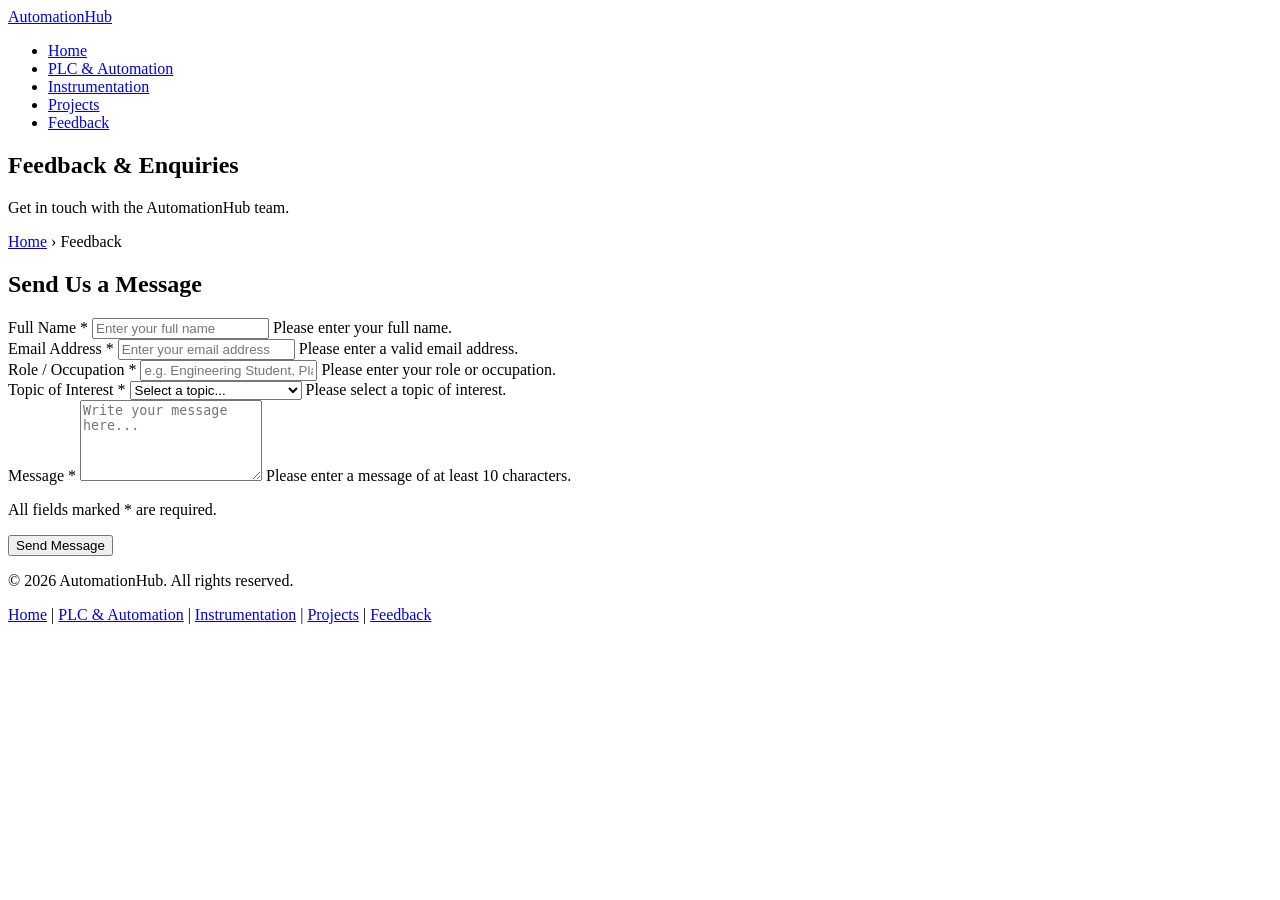
==== feedback.html @ 89677cf2 "Add feedback.html for user feedback submissions" ====
<!DOCTYPE html>
<html lang="en">
<head>
  <meta charset="UTF-8">
  <meta name="viewport" content="width=device-width, initial-scale=1.0">
  <meta name="description" content="Contact AutomationHub - send feedback or enquiries">
  <title>AutomationHub | Feedback</title>
  <link rel="stylesheet" href="assets/css/style.css">
</head>
<body>

  <header>
    <nav>
      <div class="nav-logo">
        <a href="index.html">AutomationHub</a>
      </div>
      <ul class="nav-links">
        <li><a href="index.html">Home</a></li>
        <li><a href="plc.html">PLC &amp; Automation</a></li>
        <li><a href="instrumentation.html">Instrumentation</a></li>
        <li><a href="projects.html">Projects</a></li>
        <li><a href="feedback.html" class="active">Feedback</a></li>
      </ul>
    </nav>
  </header>

  <main>

    <section id="page-banner">
      <h1>Feedback &amp; Enquiries</h1>
      <p>Get in touch with the AutomationHub team.</p>
      <nav class="breadcrumb">
        <a href="index.html">Home</a> &rsaquo; Feedback
      </nav>
    </section>

    <section id="contact-form">
      <h2>Send Us a Message</h2>
      <form id="feedbackForm" novalidate>

        <div class="form-group">
          <label for="fullName">Full Name <span class="required">*</span></label>
          <input 
            type="text" 
            id="fullName" 
            name="fullName" 
            placeholder="Enter your full name"
            minlength="2"
            maxlength="100"
            required>
          <span class="error-msg" id="nameError">Please enter your full name.</span>
        </div>

        <div class="form-group">
          <label for="email">Email Address <span class="required">*</span></label>
          <input 
            type="email" 
            id="email" 
            name="email" 
            placeholder="Enter your email address"
            required>
          <span class="error-msg" id="emailError">Please enter a valid email address.</span>
        </div>

        <div class="form-group">
          <label for="occupation">Role / Occupation <span class="required">*</span></label>
          <input 
            type="text" 
            id="occupation" 
            name="occupation" 
            placeholder="e.g. Engineering Student, Plant Manager"
            required>
          <span class="error-msg" id="occupationError">Please enter your role or occupation.</span>
        </div>

        <div class="form-group">
          <label for="topic">Topic of Interest <span class="required">*</span></label>
          <select id="topic" name="topic" required>
            <option value="">Select a topic...</option>
            <option value="plc">PLC &amp; Automation</option>
            <option value="instrumentation">Industrial Instrumentation</option>
            <option value="predictive-maintenance">Predictive Maintenance</option>
            <option value="scada">SCADA Systems</option>
            <option value="iot">IIoT &amp; Industry 4.0</option>
            <option value="other">Other</option>
          </select>
          <span class="error-msg" id="topicError">Please select a topic of interest.</span>
        </div>

        <div class="form-group">
          <label for="message">Message <span class="required">*</span></label>
          <textarea 
            id="message" 
            name="message" 
            rows="5"
            placeholder="Write your message here..."
            minlength="10"
            maxlength="1000"
            required></textarea>
          <span class="error-msg" id="messageError">Please enter a message of at least 10 characters.</span>
        </div>

        <p class="form-note">All fields marked <span class="required">*</span> are required.</p>

        <button type="submit" class="btn-primary">Send Message</button>

      </form>
    </section>

  </main>

  <footer>
    <p>&copy; 2026 AutomationHub. All rights reserved.</p>
    <nav>
      <a href="index.html">Home</a> |
      <a href="plc.html">PLC &amp; Automation</a> |
      <a href="instrumentation.html">Instrumentation</a> |
      <a href="projects.html">Projects</a> |
      <a href="feedback.html">Feedback</a>
    </nav>
  </footer>

  <script src="assets/js/main.js"></script>
</body>
</html>
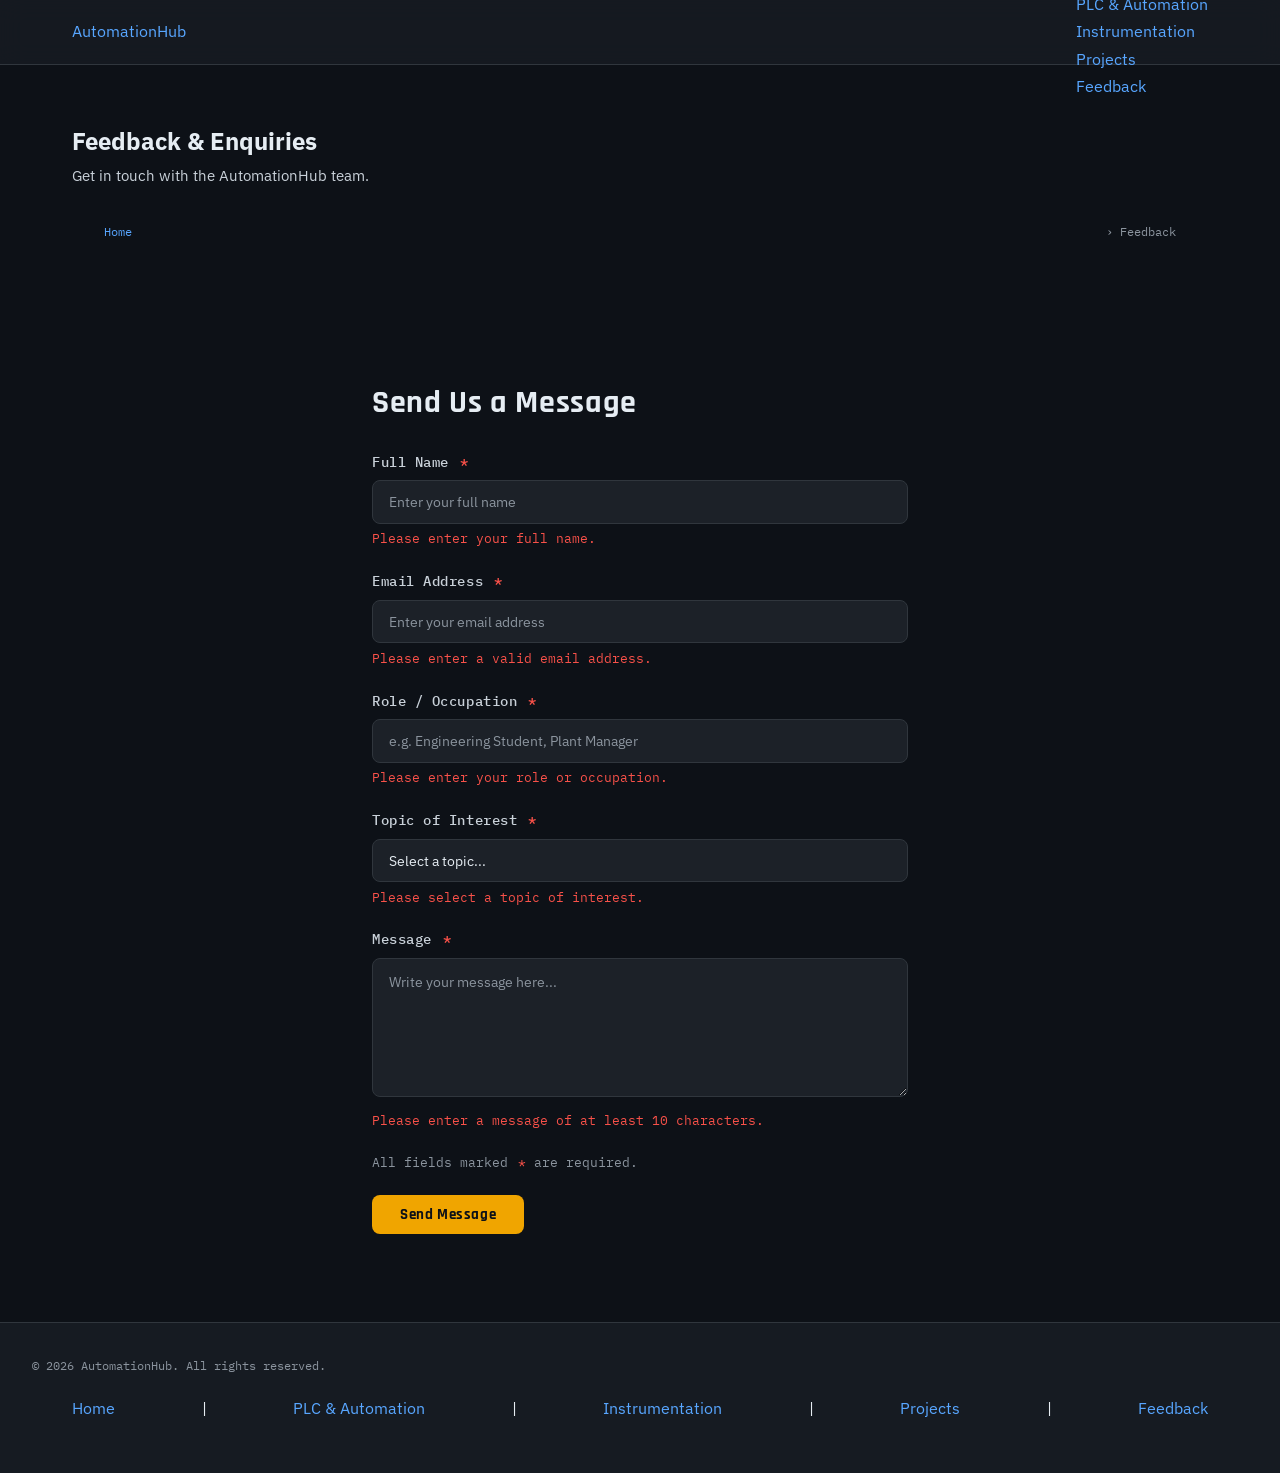
==== commit 0fc464c0: "Add Font Awesome stylesheet to feedback page" ====
--- a/feedback.html
+++ b/feedback.html
@@ -6,6 +6,7 @@
   <meta name="description" content="Contact AutomationHub - send feedback or enquiries">
   <title>AutomationHub | Feedback</title>
   <link rel="stylesheet" href="assets/css/style.css">
+  <link rel="stylesheet" href="https://cdnjs.cloudflare.com/ajax/libs/font-awesome/6.5.0/css/all.min.css">
 </head>
 <body>
 
--- a/assets/css/style.css
+++ b/assets/css/style.css
@@ -0,0 +1,1023 @@
+/* ═══════════════════════════════════════════════════════════════
+   AutomationHub — styles.css
+   Theme: Industrial Dark | Amber Accent
+   Fonts: Rajdhani (headings) + IBM Plex Sans (body) + IBM Plex Mono (labels)
+═══════════════════════════════════════════════════════════════ */
+ 
+@import url('https://fonts.googleapis.com/css2?family=Rajdhani:wght@400;500;600;700&family=IBM+Plex+Sans:wght@300;400;500;600&family=IBM+Plex+Mono:wght@400;500&display=swap');
+ 
+/* ── VARIABLES ── */
+:root {
+  --bg:         #0d1117;
+  --surface:    #161b22;
+  --card:       #1c2128;
+  --card-hover: #21262d;
+  --border:     #30363d;
+  --border-2:   #3d444d;
+  --accent:     #f0a500;
+  --accent-2:   #ffc340;
+  --accent-dim: rgba(240,165,0,0.12);
+  --accent-glow:rgba(240,165,0,0.06);
+  --blue:       #1f6feb;
+  --blue-light: #58a6ff;
+  --green:      #3fb950;
+  --red:        #f85149;
+  --text:       #e6edf3;
+  --text-2:     #c9d1d9;
+  --muted:      #8b949e;
+  --font-head:  'Rajdhani', sans-serif;
+  --font-body:  'IBM Plex Sans', sans-serif;
+  --font-mono:  'IBM Plex Mono', monospace;
+  --radius:     8px;
+  --radius-lg:  12px;
+  --transition: 0.2s ease;
+  --shadow:     0 4px 24px rgba(0,0,0,0.4);
+}
+ 
+/* ── RESET & BASE ── */
+*, *::before, *::after {
+  box-sizing: border-box;
+  margin: 0;
+  padding: 0;
+}
+ 
+html {
+  scroll-behavior: smooth;
+  font-size: 16px;
+}
+ 
+body {
+  background: var(--bg);
+  color: var(--text);
+  font-family: var(--font-body);
+  font-size: 1rem;
+  line-height: 1.7;
+  min-height: 100vh;
+}
+ 
+img {
+  display: block;
+  max-width: 100%;
+}
+ 
+a {
+  color: var(--blue-light);
+  text-decoration: none;
+  transition: color var(--transition);
+}
+ 
+a:hover { color: var(--accent); }
+ 
+ul { list-style: none; }
+ 
+/* ── SKIP LINK (accessibility) ── */
+.skip-link {
+  position: absolute;
+  top: -100%;
+  left: 1rem;
+  background: var(--accent);
+  color: var(--bg);
+  font-weight: 600;
+  padding: .5rem 1rem;
+  border-radius: 0 0 var(--radius) var(--radius);
+  z-index: 9999;
+  font-size: .85rem;
+  transition: top .2s;
+}
+.skip-link:focus { top: 0; }
+ 
+/* ═══════════════════════════════════════
+   NAVBAR
+═══════════════════════════════════════ */
+header {
+  position: sticky;
+  top: 0;
+  z-index: 100;
+  background: rgba(22,27,34,0.92);
+  backdrop-filter: blur(12px);
+  -webkit-backdrop-filter: blur(12px);
+  border-bottom: 1px solid var(--border);
+}
+ 
+nav {
+  max-width: 1200px;
+  margin: 0 auto;
+  padding: 0 2rem;
+  display: flex;
+  align-items: center;
+  justify-content: space-between;
+  height: 64px;
+  gap: 2rem;
+}
+ 
+.navlogo a {
+  font-family: var(--font-head);
+  font-size: 1.4rem;
+  font-weight: 700;
+  color: var(--text);
+  letter-spacing: .04em;
+  display: flex;
+  align-items: center;
+  gap: .5rem;
+}
+ 
+.navlogo a::before {
+  content: '⬡';
+  color: var(--accent);
+  font-size: 1.1rem;
+}
+ 
+.navlinks {
+  display: flex;
+  gap: .25rem;
+  align-items: center;
+}
+ 
+.navlinks a {
+  color: var(--muted);
+  font-size: .875rem;
+  font-weight: 500;
+  padding: .4rem .85rem;
+  border-radius: var(--radius);
+  border-bottom: 2px solid transparent;
+  transition: all var(--transition);
+  letter-spacing: .02em;
+}
+ 
+.navlinks a:hover {
+  color: var(--text);
+  background: var(--accent-dim);
+}
+ 
+.navlinks a.active {
+  color: var(--accent);
+  background: var(--accent-dim);
+  border-bottom-color: var(--accent);
+}
+ 
+/* Mobile nav toggle */
+.nav-toggle {
+  display: none;
+  flex-direction: column;
+  gap: 5px;
+  background: none;
+  border: none;
+  cursor: pointer;
+  padding: .4rem;
+}
+ 
+.nav-toggle span {
+  display: block;
+  width: 24px;
+  height: 2px;
+  background: var(--text);
+  border-radius: 2px;
+  transition: all var(--transition);
+}
+ 
+/* ═══════════════════════════════════════
+   HERO SECTION
+═══════════════════════════════════════ */
+#hero {
+  position: relative;
+  overflow: hidden;
+  min-height: 520px;
+  display: flex;
+  flex-direction: column;
+  align-items: center;
+  justify-content: center;
+  text-align: center;
+  padding: 4rem 2rem;
+}
+ 
+.hero-img {
+  position: absolute;
+  inset: 0;
+  width: 100%;
+  height: 100%;
+  object-fit: cover;
+  object-position: center;
+  z-index: 0;
+  filter: brightness(0.3) saturate(0.8);
+}
+ 
+/* Grid overlay */
+#hero::before {
+  content: '';
+  position: absolute;
+  inset: 0;
+  z-index: 1;
+  background:
+    repeating-linear-gradient(0deg,
+      transparent, transparent 39px,
+      rgba(240,165,0,0.04) 39px,
+      rgba(240,165,0,0.04) 40px),
+    repeating-linear-gradient(90deg,
+      transparent, transparent 39px,
+      rgba(240,165,0,0.04) 39px,
+      rgba(240,165,0,0.04) 40px);
+}
+ 
+/* Bottom gradient fade */
+#hero::after {
+  content: '';
+  position: absolute;
+  bottom: 0;
+  left: 0;
+  right: 0;
+  height: 120px;
+  background: linear-gradient(to bottom, transparent, var(--bg));
+  z-index: 2;
+}
+ 
+.hero-content {
+  position: relative;
+  z-index: 3;
+  max-width: 680px;
+}
+ 
+.hero-eyebrow {
+  font-family: var(--font-mono);
+  font-size: .72rem;
+  letter-spacing: .2em;
+  text-transform: uppercase;
+  color: var(--accent);
+  margin-bottom: 1rem;
+  opacity: 0;
+  animation: fadeUp .6s ease .2s forwards;
+}
+ 
+#hero h1 {
+  font-family: var(--font-head);
+  font-size: clamp(2.2rem, 5vw, 3.8rem);
+  font-weight: 700;
+  line-height: 1.1;
+  color: var(--text);
+  margin-bottom: 1.25rem;
+  opacity: 0;
+  animation: fadeUp .6s ease .35s forwards;
+}
+ 
+#hero h1 span { color: var(--accent); }
+ 
+#hero p {
+  font-size: 1.05rem;
+  color: var(--text-2);
+  max-width: 520px;
+  margin: 0 auto 2rem;
+  line-height: 1.7;
+  font-weight: 300;
+  opacity: 0;
+  animation: fadeUp .6s ease .5s forwards;
+}
+ 
+.hero-buttons {
+  display: flex;
+  gap: .75rem;
+  justify-content: center;
+  flex-wrap: wrap;
+  opacity: 0;
+  animation: fadeUp .6s ease .65s forwards;
+}
+ 
+/* ═══════════════════════════════════════
+   BUTTONS
+═══════════════════════════════════════ */
+.btn-primary {
+  display: inline-flex;
+  align-items: center;
+  gap: .4rem;
+  background: var(--accent);
+  color: #0d1117;
+  font-family: var(--font-head);
+  font-weight: 700;
+  font-size: .95rem;
+  letter-spacing: .04em;
+  padding: .65rem 1.75rem;
+  border-radius: var(--radius);
+  border: none;
+  cursor: pointer;
+  transition: all var(--transition);
+  text-decoration: none;
+}
+ 
+.btn-primary:hover {
+  background: var(--accent-2);
+  color: #0d1117;
+  transform: translateY(-1px);
+  box-shadow: 0 4px 16px rgba(240,165,0,0.3);
+}
+ 
+.btn-outline {
+  display: inline-flex;
+  align-items: center;
+  gap: .4rem;
+  background: transparent;
+  color: var(--text);
+  font-family: var(--font-head);
+  font-weight: 600;
+  font-size: .95rem;
+  letter-spacing: .04em;
+  padding: .65rem 1.75rem;
+  border-radius: var(--radius);
+  border: 1px solid var(--border-2);
+  cursor: pointer;
+  transition: all var(--transition);
+  text-decoration: none;
+}
+ 
+.btn-outline:hover {
+  border-color: var(--accent);
+  color: var(--accent);
+  background: var(--accent-dim);
+}
+ 
+/* ═══════════════════════════════════════
+   SECTIONS — GENERAL
+═══════════════════════════════════════ */
+section {
+  padding: 3.5rem 2rem;
+  max-width: 1200px;
+  margin: 0 auto;
+}
+ 
+section h2 {
+  font-family: var(--font-head);
+  font-size: clamp(1.5rem, 3vw, 2rem);
+  font-weight: 700;
+  color: var(--text);
+  margin-bottom: 1.25rem;
+  letter-spacing: .02em;
+}
+ 
+section p {
+  color: var(--text-2);
+  line-height: 1.75;
+  font-size: .95rem;
+}
+ 
+/* Section divider */
+.section-divider {
+  width: 100%;
+  height: 1px;
+  background: linear-gradient(to right, transparent, var(--border), transparent);
+  margin: 0 2rem;
+  max-width: 1200px;
+  margin-left: auto;
+  margin-right: auto;
+}
+ 
+/* Section label (mono tag above heading) */
+.section-label {
+  font-family: var(--font-mono);
+  font-size: .72rem;
+  color: var(--accent);
+  letter-spacing: .2em;
+  text-transform: uppercase;
+  margin-bottom: .6rem;
+  display: block;
+}
+ 
+/* ═══════════════════════════════════════
+   ABOUT SECTION
+═══════════════════════════════════════ */
+#about {
+  background: var(--surface);
+  max-width: 100%;
+  border-top: 1px solid var(--border);
+  border-bottom: 1px solid var(--border);
+  padding: 3rem 2rem;
+}
+ 
+#about .about-inner {
+  max-width: 1200px;
+  margin: 0 auto;
+}
+ 
+/* ═══════════════════════════════════════
+   FEATURE CARDS (Home page)
+═══════════════════════════════════════ */
+#features {
+  padding-top: 3rem;
+  padding-bottom: 4rem;
+}
+ 
+.feature-cards {
+  display: grid;
+  grid-template-columns: repeat(3, 1fr);
+  gap: 1.25rem;
+  margin-top: 1.5rem;
+}
+ 
+.card {
+  background: var(--card);
+  border: 1px solid var(--border);
+  border-radius: var(--radius-lg);
+  overflow: hidden;
+  transition: all var(--transition);
+  display: flex;
+  flex-direction: column;
+}
+ 
+.card:hover {
+  border-color: var(--accent);
+  background: var(--card-hover);
+  transform: translateY(-3px);
+  box-shadow: 0 8px 32px rgba(240,165,0,0.08);
+}
+ 
+.card img {
+  width: 100%;
+  height: 200px;
+  object-fit: cover;
+  object-position: center;
+  border-bottom: 1px solid var(--border);
+  transition: filter var(--transition);
+}
+ 
+.card:hover img {
+  filter: brightness(1.1);
+}
+ 
+.card-body {
+  padding: 1.25rem;
+  flex: 1;
+  display: flex;
+  flex-direction: column;
+}
+ 
+.card h3 {
+  font-family: var(--font-head);
+  font-size: 1.15rem;
+  font-weight: 700;
+  color: var(--text);
+  margin-bottom: .4rem;
+  letter-spacing: .02em;
+}
+ 
+.card p {
+  font-size: .875rem;
+  color: var(--muted);
+  line-height: 1.6;
+  flex: 1;
+}
+ 
+.card a {
+  display: inline-flex;
+  align-items: center;
+  gap: .3rem;
+  margin-top: 1rem;
+  font-size: .82rem;
+  font-weight: 600;
+  color: var(--accent);
+  letter-spacing: .04em;
+  font-family: var(--font-mono);
+  transition: gap var(--transition);
+}
+ 
+.card a::after { content: '→'; }
+.card a:hover { gap: .5rem; color: var(--accent-2); }
+ 
+/* ═══════════════════════════════════════
+   PAGE BANNER (inner pages)
+═══════════════════════════════════════ */
+.page-banner {
+  background: var(--surface);
+  border-bottom: 1px solid var(--border);
+  padding: 2.5rem 2rem;
+  position: relative;
+  overflow: hidden;
+}
+ 
+.page-banner::before {
+  content: '';
+  position: absolute;
+  inset: 0;
+  background: repeating-linear-gradient(
+    90deg,
+    transparent, transparent 59px,
+    rgba(240,165,0,0.03) 59px,
+    rgba(240,165,0,0.03) 60px
+  );
+  pointer-events: none;
+}
+ 
+.page-banner-inner {
+  max-width: 1200px;
+  margin: 0 auto;
+  position: relative;
+}
+ 
+.page-banner h1 {
+  font-family: var(--font-head);
+  font-size: clamp(1.8rem, 4vw, 2.8rem);
+  font-weight: 700;
+  color: var(--text);
+  margin-bottom: .4rem;
+  letter-spacing: .02em;
+}
+ 
+.page-banner h1 span { color: var(--accent); }
+ 
+.page-banner p {
+  font-size: .95rem;
+  color: var(--muted);
+  max-width: 600px;
+}
+ 
+/* Breadcrumb */
+.breadcrumb {
+  display: flex;
+  align-items: center;
+  gap: .4rem;
+  margin-top: .75rem;
+  font-family: var(--font-mono);
+  font-size: .75rem;
+  color: var(--muted);
+}
+ 
+.breadcrumb a { color: var(--blue-light); }
+.breadcrumb a:hover { color: var(--accent); }
+.breadcrumb span[aria-hidden] { color: var(--border-2); }
+ 
+/* ═══════════════════════════════════════
+   TWO COLUMN LAYOUT (PLC, Instrumentation)
+═══════════════════════════════════════ */
+.two-col {
+  display: grid;
+  grid-template-columns: 1fr 1fr;
+  gap: 2rem;
+  align-items: start;
+}
+ 
+/* Topic block (PLC page) */
+.topic-block {
+  background: var(--card);
+  border: 1px solid var(--border);
+  border-radius: var(--radius-lg);
+  overflow: hidden;
+  transition: border-color var(--transition);
+}
+ 
+.topic-block:hover { border-color: var(--border-2); }
+ 
+.topic-block img {
+  width: 100%;
+  height: 200px;
+  object-fit: cover;
+  border-bottom: 1px solid var(--border);
+}
+ 
+.topic-block-body {
+  padding: 1.25rem;
+}
+ 
+.topic-block h2 {
+  font-size: 1.2rem;
+  margin-bottom: .5rem;
+}
+ 
+.topic-block p {
+  font-size: .875rem;
+  color: var(--muted);
+  margin-bottom: .75rem;
+}
+ 
+.topic-block ul {
+  list-style: none;
+  padding: 0;
+  margin-top: .5rem;
+}
+ 
+.topic-block ul li {
+  font-size: .82rem;
+  color: var(--muted);
+  padding: .25rem 0 .25rem 1.1rem;
+  position: relative;
+  border-bottom: 1px solid var(--border);
+}
+ 
+.topic-block ul li:last-child { border-bottom: none; }
+ 
+.topic-block ul li::before {
+  content: '▸';
+  position: absolute;
+  left: 0;
+  color: var(--accent);
+  font-size: .75rem;
+}
+ 
+/* Figure + figcaption */
+figure { margin: 0; }
+ 
+figcaption {
+  font-family: var(--font-mono);
+  font-size: .72rem;
+  color: var(--muted);
+  padding: .5rem .75rem;
+  background: var(--surface);
+  border-top: 1px solid var(--border);
+}
+ 
+/* ═══════════════════════════════════════
+   DEVICE CARDS (Instrumentation page)
+═══════════════════════════════════════ */
+.device-cards {
+  display: grid;
+  grid-template-columns: repeat(3, 1fr);
+  gap: 1.25rem;
+  margin-top: 1.5rem;
+}
+ 
+.device-card {
+  background: var(--card);
+  border: 1px solid var(--border);
+  border-radius: var(--radius-lg);
+  overflow: hidden;
+  transition: all var(--transition);
+  text-align: center;
+}
+ 
+.device-card:hover {
+  border-color: var(--accent);
+  transform: translateY(-2px);
+}
+ 
+.device-card img {
+  width: 100%;
+  height: 160px;
+  object-fit: cover;
+  border-bottom: 1px solid var(--border);
+}
+ 
+.device-card-body {
+  padding: 1.25rem;
+}
+ 
+.device-card h3 {
+  font-family: var(--font-head);
+  font-size: 1.1rem;
+  font-weight: 700;
+  color: var(--text);
+  margin-bottom: .4rem;
+}
+ 
+.device-card p {
+  font-size: .82rem;
+  color: var(--muted);
+  line-height: 1.6;
+}
+ 
+/* Detail section */
+.detail-text h2 { margin-bottom: .75rem; }
+.detail-text p + p { margin-top: .75rem; }
+ 
+.detail-image img {
+  width: 100%;
+  border-radius: var(--radius-lg);
+  border: 1px solid var(--border);
+  object-fit: cover;
+  height: 280px;
+}
+ 
+/* ═══════════════════════════════════════
+   PROJECT CARDS (Projects page)
+═══════════════════════════════════════ */
+.projects-grid {
+  display: grid;
+  grid-template-columns: repeat(2, 1fr);
+  gap: 1.25rem;
+  margin-top: 1.5rem;
+}
+ 
+.project-card {
+  background: var(--card);
+  border: 1px solid var(--border);
+  border-radius: var(--radius-lg);
+  overflow: hidden;
+  transition: all var(--transition);
+}
+ 
+.project-card:hover {
+  border-color: var(--accent);
+  transform: translateY(-3px);
+  box-shadow: 0 8px 32px rgba(0,0,0,0.3);
+}
+ 
+.project-card img {
+  width: 100%;
+  height: 200px;
+  object-fit: cover;
+  border-bottom: 1px solid var(--border);
+  transition: filter var(--transition);
+}
+ 
+.project-card:hover img { filter: brightness(1.1); }
+ 
+.project-info {
+  padding: 1.25rem;
+}
+ 
+.project-info h3 {
+  font-family: var(--font-head);
+  font-size: 1.15rem;
+  font-weight: 700;
+  color: var(--text);
+  margin-bottom: .4rem;
+}
+ 
+.project-info p {
+  font-size: .875rem;
+  color: var(--muted);
+  line-height: 1.6;
+  margin-bottom: .85rem;
+}
+ 
+/* Project tags */
+.project-tags {
+  display: flex;
+  flex-wrap: wrap;
+  gap: .35rem;
+  list-style: none;
+  padding: 0;
+  margin-bottom: .85rem;
+}
+ 
+.project-tag {
+  font-family: var(--font-mono);
+  font-size: .72rem;
+  padding: .2rem .55rem;
+  border-radius: 4px;
+  background: var(--accent-dim);
+  color: var(--accent);
+  border: 1px solid rgba(240,165,0,0.2);
+  letter-spacing: .04em;
+}
+ 
+.project-tag.blue {
+  background: rgba(31,111,235,0.1);
+  color: var(--blue-light);
+  border-color: rgba(31,111,235,0.2);
+}
+ 
+.project-link {
+  display: inline-flex;
+  align-items: center;
+  gap: .3rem;
+  font-size: .82rem;
+  font-family: var(--font-mono);
+  color: var(--blue-light);
+  font-weight: 500;
+  transition: gap var(--transition);
+}
+ 
+.project-link::after { content: '↗'; font-size: .75rem; }
+.project-link:hover { color: var(--accent); gap: .5rem; }
+ 
+/* ═══════════════════════════════════════
+   FEEDBACK FORM
+═══════════════════════════════════════ */
+#contact-form {
+  max-width: 600px;
+  margin: 0 auto;
+}
+ 
+.form-group {
+  margin-bottom: 1.25rem;
+}
+ 
+.form-group label {
+  display: block;
+  font-size: .85rem;
+  font-weight: 500;
+  color: var(--text-2);
+  margin-bottom: .4rem;
+  font-family: var(--font-mono);
+  letter-spacing: .04em;
+}
+ 
+.required { color: var(--red); margin-left: .15rem; }
+ 
+.visually-hidden {
+  position: absolute;
+  width: 1px;
+  height: 1px;
+  overflow: hidden;
+  clip: rect(0,0,0,0);
+  white-space: nowrap;
+}
+ 
+input[type="text"],
+input[type="email"],
+select,
+textarea {
+  width: 100%;
+  background: var(--card);
+  border: 1px solid var(--border);
+  border-radius: var(--radius);
+  padding: .7rem 1rem;
+  color: var(--text);
+  font-family: var(--font-body);
+  font-size: .9rem;
+  transition: border-color var(--transition), box-shadow var(--transition);
+  outline: none;
+  -webkit-appearance: none;
+}
+ 
+input[type="text"]:focus,
+input[type="email"]:focus,
+select:focus,
+textarea:focus {
+  border-color: var(--accent);
+  box-shadow: 0 0 0 3px rgba(240,165,0,0.12);
+}
+ 
+input[type="text"].input-error,
+input[type="email"].input-error,
+select.input-error,
+textarea.input-error {
+  border-color: var(--red);
+  box-shadow: 0 0 0 3px rgba(248,81,73,0.12);
+}
+ 
+input::placeholder,
+textarea::placeholder { color: var(--muted); }
+ 
+select { cursor: pointer; color: var(--text); }
+select option { background: var(--card); }
+ 
+textarea {
+  resize: vertical;
+  min-height: 120px;
+  line-height: 1.6;
+}
+ 
+.char-count {
+  font-family: var(--font-mono);
+  font-size: .72rem;
+  color: var(--muted);
+  display: block;
+  margin-top: .3rem;
+  text-align: right;
+}
+ 
+.error-msg {
+  font-size: .8rem;
+  color: var(--red);
+  display: block;
+  margin-top: .3rem;
+  font-family: var(--font-mono);
+}
+ 
+.form-note {
+  font-size: .8rem;
+  color: var(--muted);
+  margin-bottom: 1.25rem;
+  font-family: var(--font-mono);
+}
+ 
+/* Success message */
+.success-msg {
+  background: rgba(63,185,80,0.08);
+  border: 1px solid rgba(63,185,80,0.3);
+  border-left: 4px solid var(--green);
+  border-radius: var(--radius);
+  padding: 1rem 1.25rem;
+  margin-bottom: 1.5rem;
+  color: var(--green);
+  font-size: .9rem;
+}
+ 
+/* ═══════════════════════════════════════
+   SUMMARY / CALLOUT BOXES
+═══════════════════════════════════════ */
+.callout {
+  background: var(--surface);
+  border: 1px solid var(--border);
+  border-left: 4px solid var(--accent);
+  border-radius: var(--radius);
+  padding: 1.25rem 1.5rem;
+  margin: 1.5rem 0;
+}
+ 
+.callout p {
+  font-size: .9rem;
+  color: var(--text-2);
+}
+ 
+/* ═══════════════════════════════════════
+   FOOTER
+═══════════════════════════════════════ */
+footer {
+  background: var(--surface);
+  border-top: 1px solid var(--border);
+  padding: 2rem;
+  margin-top: 2rem;
+}
+ 
+.footer-inner {
+  max-width: 1200px;
+  margin: 0 auto;
+  display: flex;
+  align-items: center;
+  justify-content: space-between;
+  flex-wrap: wrap;
+  gap: 1rem;
+}
+ 
+footer p {
+  font-family: var(--font-mono);
+  font-size: .78rem;
+  color: var(--muted);
+}
+ 
+.footer-links {
+  display: flex;
+  gap: 1.25rem;
+  flex-wrap: wrap;
+}
+ 
+.footer-links a {
+  font-family: var(--font-mono);
+  font-size: .78rem;
+  color: var(--muted);
+  transition: color var(--transition);
+}
+ 
+.footer-links a:hover { color: var(--accent); }
+ 
+/* ═══════════════════════════════════════
+   ANIMATIONS
+═══════════════════════════════════════ */
+@keyframes fadeUp {
+  from { opacity: 0; transform: translateY(16px); }
+  to   { opacity: 1; transform: translateY(0); }
+}
+ 
+@keyframes fadeIn {
+  from { opacity: 0; }
+  to   { opacity: 1; }
+}
+ 
+/* Scroll reveal (JS adds .revealed class) */
+.reveal {
+  opacity: 0;
+  transform: translateY(24px);
+  transition: opacity .6s ease, transform .6s ease;
+}
+ 
+.reveal.revealed {
+  opacity: 1;
+  transform: translateY(0);
+}
+ 
+/* ═══════════════════════════════════════
+   MOBILE NAV OPEN STATE
+═══════════════════════════════════════ */
+.nav-open .navlinks {
+  display: flex !important;
+  flex-direction: column;
+  position: absolute;
+  top: 64px;
+  left: 0;
+  right: 0;
+  background: var(--surface);
+  border-bottom: 1px solid var(--border);
+  padding: 1rem;
+  gap: .25rem;
+  animation: fadeIn .15s ease;
+}
+ 
+/* ═══════════════════════════════════════
+   RESPONSIVE
+═══════════════════════════════════════ */
+@media (max-width: 900px) {
+  .feature-cards,
+  .device-cards { grid-template-columns: repeat(2, 1fr); }
+  .projects-grid { grid-template-columns: 1fr; }
+  .two-col { grid-template-columns: 1fr; }
+}
+ 
+@media (max-width: 640px) {
+  nav { padding: 0 1rem; }
+  section { padding: 2.5rem 1rem; }
+  .page-banner { padding: 1.75rem 1rem; }
+ 
+  .navlinks {
+    display: none;
+  }
+ 
+  .nav-toggle { display: flex; }
+ 
+  .feature-cards,
+  .device-cards { grid-template-columns: 1fr; }
+ 
+  #hero { min-height: 380px; padding: 3rem 1rem; }
+  #hero h1 { font-size: 2rem; }
+ 
+  .footer-inner { flex-direction: column; align-items: flex-start; }
+  .footer-links { gap: .75rem; }
+ 
+  .hero-buttons { flex-direction: column; align-items: center; }
+}
+ 
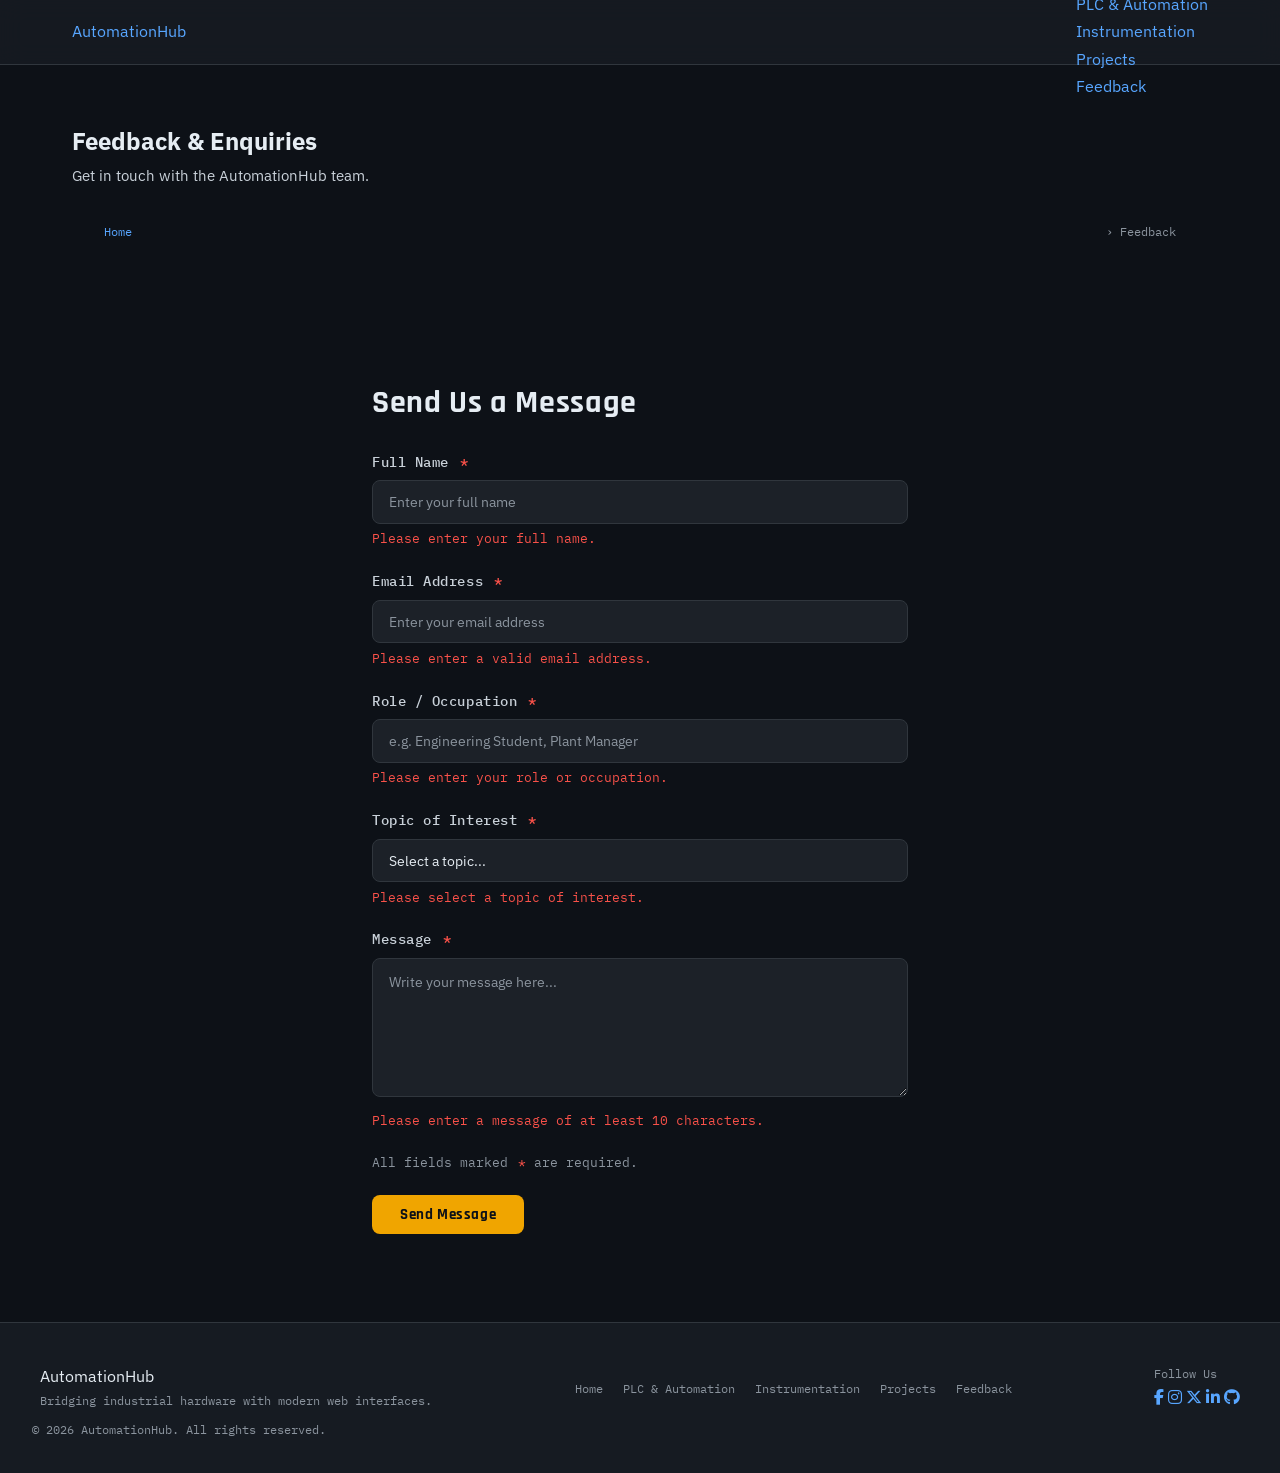
==== commit 054bf14c: "Revamp footer with new layout and social links" ====
--- a/feedback.html
+++ b/feedback.html
@@ -110,16 +110,49 @@
 
   </main>
 
-  <footer>
-    <p>&copy; 2026 AutomationHub. All rights reserved.</p>
-    <nav>
-      <a href="index.html">Home</a> |
-      <a href="plc.html">PLC &amp; Automation</a> |
-      <a href="instrumentation.html">Instrumentation</a> |
-      <a href="projects.html">Projects</a> |
-      <a href="feedback.html">Feedback</a>
+ <footer>
+  <div class="footer-inner">
+    <div class="footer-left">
+      <div class="footer-logo">AutomationHub</div>
+      <p class="footer-tagline">Bridging industrial hardware with modern web interfaces.</p>
+    </div>
+
+    <nav aria-label="Footer navigation">
+      <ul class="footer-links">
+        <li><a href="index.html">Home</a></li>
+        <li><a href="plc.html">PLC &amp; Automation</a></li>
+        <li><a href="instrumentation.html">Instrumentation</a></li>
+        <li><a href="projects.html">Projects</a></li>
+        <li><a href="feedback.html">Feedback</a></li>
+      </ul>
     </nav>
-  </footer>
+
+    <div class="footer-social">
+      <p class="social-label">Follow Us</p>
+      <div class="social-icons">
+        <a href="https://facebook.com" target="_blank" rel="noopener noreferrer" aria-label="Facebook">
+          <i class="fab fa-facebook-f"></i>
+        </a>
+        <a href="https://instagram.com" target="_blank" rel="noopener noreferrer" aria-label="Instagram">
+          <i class="fab fa-instagram"></i>
+        </a>
+        <a href="https://x.com" target="_blank" rel="noopener noreferrer" aria-label="X (Twitter)">
+          <i class="fab fa-x-twitter"></i>
+        </a>
+        <a href="https://linkedin.com" target="_blank" rel="noopener noreferrer" aria-label="LinkedIn">
+          <i class="fab fa-linkedin-in"></i>
+        </a>
+        <a href="https://github.com/schrodingers-word" target="_blank" rel="noopener noreferrer" aria-label="GitHub">
+          <i class="fab fa-github"></i>
+        </a>
+      </div>
+    </div>
+  </div>
+
+  <div class="footer-bottom">
+    <p>&copy; <span id="footer-year">2026</span> AutomationHub. All rights reserved.</p>
+  </div>
+</footer>
 
   <script src="assets/js/main.js"></script>
 </body>
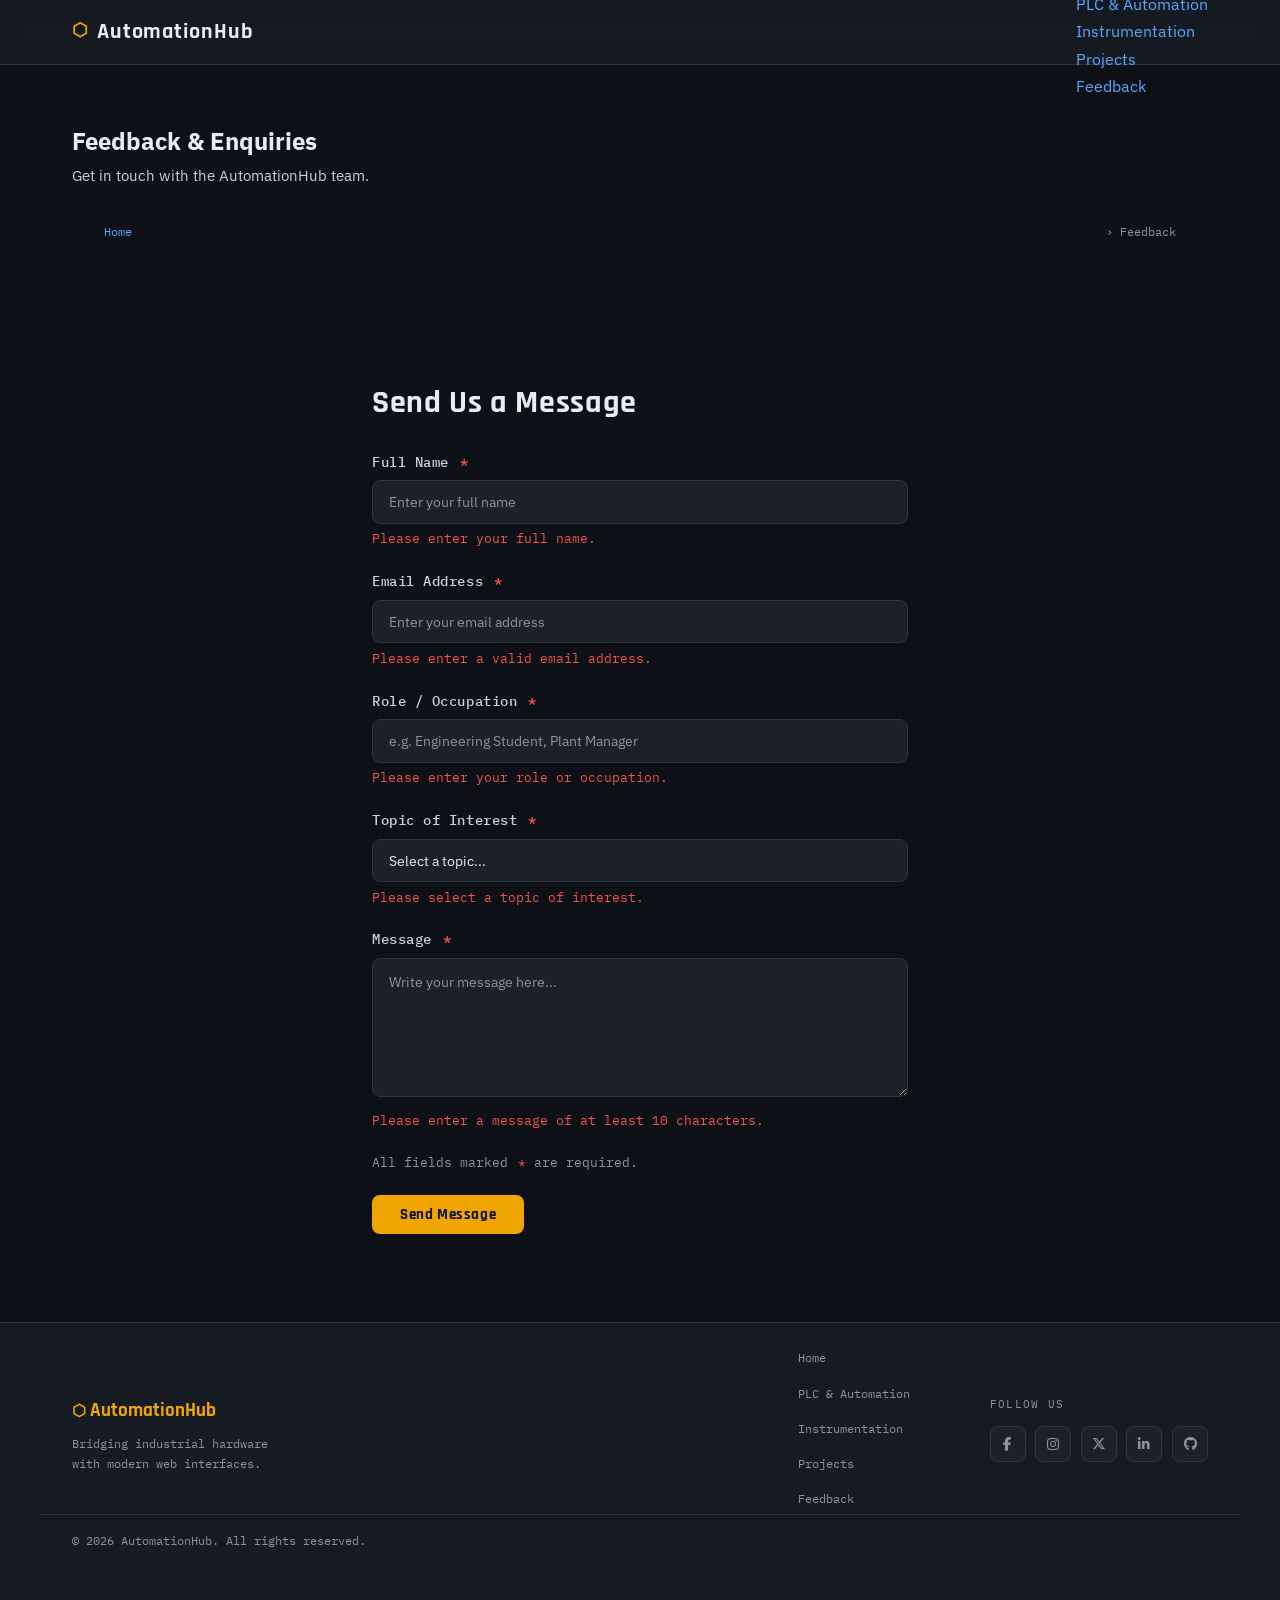
==== commit 2a7b8b0e: "Rename class 'nav-logo' to 'navlogo' in feedback.html" ====
--- a/feedback.html
+++ b/feedback.html
@@ -12,7 +12,7 @@
 
   <header>
     <nav>
-      <div class="nav-logo">
+      <div class="navlogo">
         <a href="index.html">AutomationHub</a>
       </div>
       <ul class="nav-links">
--- a/assets/css/style.css
+++ b/assets/css/style.css
@@ -1020,4 +1020,116 @@
  
   .hero-buttons { flex-direction: column; align-items: center; }
 }
- 
+/* ═══════════════════════════════════════
+   FOOTER — UPDATED WITH SOCIAL
+═══════════════════════════════════════ */
+footer {
+  background: var(--surface);
+  border-top: 1px solid var(--border);
+  margin-top: 2rem;
+}
+
+.footer-inner {
+  max-width: 1200px;
+  margin: 0 auto;
+  padding: 2.5rem 2rem;
+  display: grid;
+  grid-template-columns: 1fr auto auto;
+  gap: 3rem;
+  align-items: start;
+}
+
+.footer-logo {
+  font-family: var(--font-head);
+  font-size: 1.2rem;
+  font-weight: 700;
+  color: var(--accent);
+  margin-bottom: .4rem;
+}
+
+.footer-logo::before {
+  content: '⬡ ';
+  font-size: 1rem;
+}
+
+.footer-tagline {
+  font-size: .78rem;
+  color: var(--muted);
+  max-width: 220px;
+  line-height: 1.6;
+  margin: 0;
+}
+
+.footer-links {
+  display: flex;
+  flex-direction: column;
+  gap: .5rem;
+  list-style: none;
+  padding: 0;
+}
+
+.footer-links a {
+  font-family: var(--font-mono);
+  font-size: .78rem;
+  color: var(--muted);
+  transition: color var(--transition);
+}
+
+.footer-links a:hover { color: var(--accent); }
+
+.social-label {
+  font-family: var(--font-mono);
+  font-size: .7rem;
+  color: var(--muted);
+  letter-spacing: .12em;
+  text-transform: uppercase;
+  margin-bottom: .75rem;
+}
+
+.social-icons {
+  display: flex;
+  gap: .6rem;
+}
+
+.social-icons a {
+  width: 36px;
+  height: 36px;
+  border-radius: var(--radius);
+  background: var(--card);
+  border: 1px solid var(--border);
+  display: flex;
+  align-items: center;
+  justify-content: center;
+  color: var(--muted);
+  font-size: .85rem;
+  transition: all var(--transition);
+}
+
+.social-icons a:hover {
+  background: var(--accent-dim);
+  border-color: var(--accent);
+  color: var(--accent);
+  transform: translateY(-2px);
+}
+
+.footer-bottom {
+  border-top: 1px solid var(--border);
+  padding: 1rem 2rem;
+  max-width: 1200px;
+  margin: 0 auto;
+}
+
+.footer-bottom p {
+  font-family: var(--font-mono);
+  font-size: .75rem;
+  color: var(--muted);
+}
+
+@media (max-width: 768px) {
+  .footer-inner {
+    grid-template-columns: 1fr;
+    gap: 2rem;
+  }
+  .social-icons { flex-wrap: wrap; }
+}
+ 
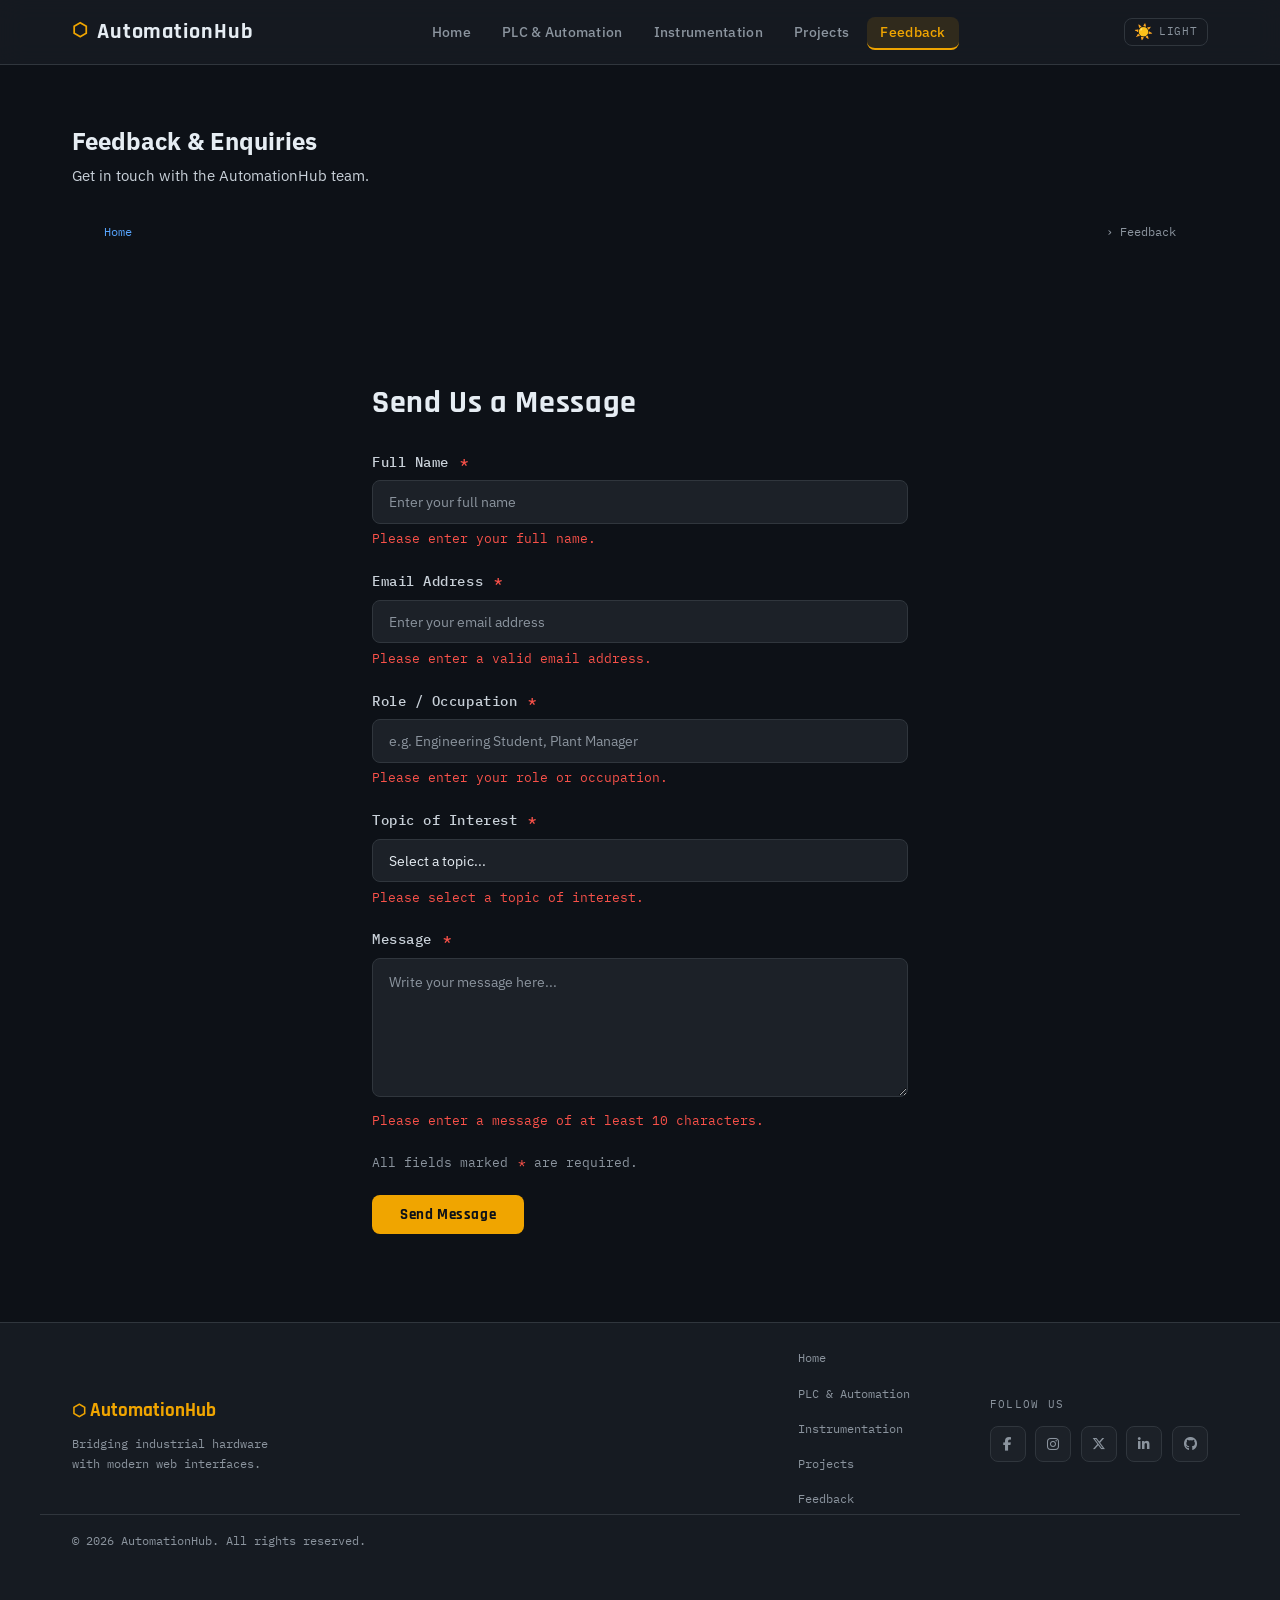
==== commit 5035d39e: "Refactor navigation structure in feedback.html" ====
--- a/feedback.html
+++ b/feedback.html
@@ -12,17 +12,32 @@
 
   <header>
     <nav>
-      <div class="navlogo">
-        <a href="index.html">AutomationHub</a>
-      </div>
-      <ul class="nav-links">
-        <li><a href="index.html">Home</a></li>
-        <li><a href="plc.html">PLC &amp; Automation</a></li>
-        <li><a href="instrumentation.html">Instrumentation</a></li>
-        <li><a href="projects.html">Projects</a></li>
-        <li><a href="feedback.html" class="active">Feedback</a></li>
-      </ul>
-    </nav>
+  <div class="navlogo">
+    <a href="index.html">AutomationHub</a>
+  </div>
+  
+  <button class="nav-toggle" aria-expanded="false"
+          aria-controls="navlinks" aria-label="Toggle navigation menu">
+    <span></span><span></span><span></span>
+  </button>
+  
+  <ul class="navlinks" id="navlinks" role="list">
+    <li><a href="index.html">Home</a></li>
+    <li><a href="plc.html">PLC &amp; Automation</a></li>
+    <li><a href="instrumentation.html">Instrumentation</a></li>
+    <li><a href="projects.html">Projects</a></li>
+    <li><a href="feedback.html" class="active">Feedback</a></li>
+  </ul>
+
+  <button class="theme-toggle"
+          id="themeToggle"
+          aria-label="Switch to light mode"
+          title="Toggle light/dark mode">
+    <span id="themeIcon">☀️</span>
+    <span class="toggle-label" id="themeLabel">Light</span>
+  </button>
+</nav>
+
   </header>
 
   <main>
--- a/assets/css/style.css
+++ b/assets/css/style.css
@@ -3,9 +3,9 @@
    Theme: Industrial Dark | Amber Accent
    Fonts: Rajdhani (headings) + IBM Plex Sans (body) + IBM Plex Mono (labels)
 ═══════════════════════════════════════════════════════════════ */
- 
+
 @import url('https://fonts.googleapis.com/css2?family=Rajdhani:wght@400;500;600;700&family=IBM+Plex+Sans:wght@300;400;500;600&family=IBM+Plex+Mono:wght@400;500&display=swap');
- 
+
 /* ── VARIABLES ── */
 :root {
   --bg:         #0d1117;
@@ -33,19 +33,76 @@
   --transition: 0.2s ease;
   --shadow:     0 4px 24px rgba(0,0,0,0.4);
 }
- 
+/* ── LIGHT MODE VARIABLES ── */
+[data-theme="light"] {
+  --bg:         #f5f7fa;
+  --surface:    #ffffff;
+  --card:       #eef1f5;
+  --card-hover: #e4e8ef;
+  --border:     #d0d7de;
+  --border-2:   #b8c0cc;
+  --accent:     #d4890a;
+  --accent-2:   #b8750a;
+  --accent-dim: rgba(212,137,10,0.1);
+  --blue-light: #0969da;
+  --green:      #1a7f37;
+  --red:        #cf222e;
+  --text:       #0d1117;
+  --text-2:     #24292f;
+  --muted:      #57606a;
+}
+
+/* Hero image needs more brightness in light mode */
+[data-theme="light"] .hero-img {
+  filter: brightness(0.45) saturate(0.6);
+}
+
+/* Navbar needs solid background in light mode */
+[data-theme="light"] header {
+  background: rgba(255,255,255,0.95);
+}
+
+/* Theme toggle button */
+.theme-toggle {
+  background: none;
+  border: 1px solid var(--border);
+  border-radius: var(--radius);
+  color: var(--muted);
+  cursor: pointer;
+  padding: .35rem .6rem;
+  font-size: .95rem;
+  line-height: 1;
+  transition: all var(--transition);
+  display: flex;
+  align-items: center;
+  gap: .35rem;
+}
+
+.theme-toggle:hover {
+  border-color: var(--accent);
+  color: var(--accent);
+  background: var(--accent-dim);
+}
+
+.theme-toggle .toggle-label {
+  font-family: var(--font-mono);
+  font-size: .7rem;
+  letter-spacing: .06em;
+  text-transform: uppercase;
+}
+
 /* ── RESET & BASE ── */
 *, *::before, *::after {
   box-sizing: border-box;
   margin: 0;
   padding: 0;
 }
- 
+
 html {
   scroll-behavior: smooth;
   font-size: 16px;
 }
- 
+
 body {
   background: var(--bg);
   color: var(--text);
@@ -54,22 +111,22 @@
   line-height: 1.7;
   min-height: 100vh;
 }
- 
+
 img {
   display: block;
   max-width: 100%;
 }
- 
+
 a {
   color: var(--blue-light);
   text-decoration: none;
   transition: color var(--transition);
 }
- 
+
 a:hover { color: var(--accent); }
- 
+
 ul { list-style: none; }
- 
+
 /* ── SKIP LINK (accessibility) ── */
 .skip-link {
   position: absolute;
@@ -85,7 +142,7 @@
   transition: top .2s;
 }
 .skip-link:focus { top: 0; }
- 
+
 /* ═══════════════════════════════════════
    NAVBAR
 ═══════════════════════════════════════ */
@@ -98,7 +155,7 @@
   -webkit-backdrop-filter: blur(12px);
   border-bottom: 1px solid var(--border);
 }
- 
+
 nav {
   max-width: 1200px;
   margin: 0 auto;
@@ -109,7 +166,7 @@
   height: 64px;
   gap: 2rem;
 }
- 
+
 .navlogo a {
   font-family: var(--font-head);
   font-size: 1.4rem;
@@ -120,19 +177,19 @@
   align-items: center;
   gap: .5rem;
 }
- 
+
 .navlogo a::before {
   content: '⬡';
   color: var(--accent);
   font-size: 1.1rem;
 }
- 
+
 .navlinks {
   display: flex;
   gap: .25rem;
   align-items: center;
 }
- 
+
 .navlinks a {
   color: var(--muted);
   font-size: .875rem;
@@ -143,18 +200,18 @@
   transition: all var(--transition);
   letter-spacing: .02em;
 }
- 
+
 .navlinks a:hover {
   color: var(--text);
   background: var(--accent-dim);
 }
- 
+
 .navlinks a.active {
   color: var(--accent);
   background: var(--accent-dim);
   border-bottom-color: var(--accent);
 }
- 
+
 /* Mobile nav toggle */
 .nav-toggle {
   display: none;
@@ -165,7 +222,7 @@
   cursor: pointer;
   padding: .4rem;
 }
- 
+
 .nav-toggle span {
   display: block;
   width: 24px;
@@ -174,7 +231,7 @@
   border-radius: 2px;
   transition: all var(--transition);
 }
- 
+
 /* ═══════════════════════════════════════
    HERO SECTION
 ═══════════════════════════════════════ */
@@ -189,7 +246,7 @@
   text-align: center;
   padding: 4rem 2rem;
 }
- 
+
 .hero-img {
   position: absolute;
   inset: 0;
@@ -200,7 +257,7 @@
   z-index: 0;
   filter: brightness(0.3) saturate(0.8);
 }
- 
+
 /* Grid overlay */
 #hero::before {
   content: '';
@@ -217,7 +274,7 @@
       rgba(240,165,0,0.04) 39px,
       rgba(240,165,0,0.04) 40px);
 }
- 
+
 /* Bottom gradient fade */
 #hero::after {
   content: '';
@@ -229,13 +286,13 @@
   background: linear-gradient(to bottom, transparent, var(--bg));
   z-index: 2;
 }
- 
+
 .hero-content {
   position: relative;
   z-index: 3;
   max-width: 680px;
 }
- 
+
 .hero-eyebrow {
   font-family: var(--font-mono);
   font-size: .72rem;
@@ -246,7 +303,7 @@
   opacity: 0;
   animation: fadeUp .6s ease .2s forwards;
 }
- 
+
 #hero h1 {
   font-family: var(--font-head);
   font-size: clamp(2.2rem, 5vw, 3.8rem);
@@ -257,9 +314,9 @@
   opacity: 0;
   animation: fadeUp .6s ease .35s forwards;
 }
- 
+
 #hero h1 span { color: var(--accent); }
- 
+
 #hero p {
   font-size: 1.05rem;
   color: var(--text-2);
@@ -270,7 +327,7 @@
   opacity: 0;
   animation: fadeUp .6s ease .5s forwards;
 }
- 
+
 .hero-buttons {
   display: flex;
   gap: .75rem;
@@ -279,7 +336,7 @@
   opacity: 0;
   animation: fadeUp .6s ease .65s forwards;
 }
- 
+
 /* ═══════════════════════════════════════
    BUTTONS
 ═══════════════════════════════════════ */
@@ -300,14 +357,14 @@
   transition: all var(--transition);
   text-decoration: none;
 }
- 
+
 .btn-primary:hover {
   background: var(--accent-2);
   color: #0d1117;
   transform: translateY(-1px);
   box-shadow: 0 4px 16px rgba(240,165,0,0.3);
 }
- 
+
 .btn-outline {
   display: inline-flex;
   align-items: center;
@@ -325,13 +382,13 @@
   transition: all var(--transition);
   text-decoration: none;
 }
- 
+
 .btn-outline:hover {
   border-color: var(--accent);
   color: var(--accent);
   background: var(--accent-dim);
 }
- 
+
 /* ═══════════════════════════════════════
    SECTIONS — GENERAL
 ═══════════════════════════════════════ */
@@ -340,7 +397,7 @@
   max-width: 1200px;
   margin: 0 auto;
 }
- 
+
 section h2 {
   font-family: var(--font-head);
   font-size: clamp(1.5rem, 3vw, 2rem);
@@ -349,13 +406,13 @@
   margin-bottom: 1.25rem;
   letter-spacing: .02em;
 }
- 
+
 section p {
   color: var(--text-2);
   line-height: 1.75;
   font-size: .95rem;
 }
- 
+
 /* Section divider */
 .section-divider {
   width: 100%;
@@ -366,7 +423,7 @@
   margin-left: auto;
   margin-right: auto;
 }
- 
+
 /* Section label (mono tag above heading) */
 .section-label {
   font-family: var(--font-mono);
@@ -377,7 +434,7 @@
   margin-bottom: .6rem;
   display: block;
 }
- 
+
 /* ═══════════════════════════════════════
    ABOUT SECTION
 ═══════════════════════════════════════ */
@@ -388,12 +445,12 @@
   border-bottom: 1px solid var(--border);
   padding: 3rem 2rem;
 }
- 
+
 #about .about-inner {
   max-width: 1200px;
   margin: 0 auto;
 }
- 
+
 /* ═══════════════════════════════════════
    FEATURE CARDS (Home page)
 ═══════════════════════════════════════ */
@@ -401,14 +458,14 @@
   padding-top: 3rem;
   padding-bottom: 4rem;
 }
- 
+
 .feature-cards {
   display: grid;
   grid-template-columns: repeat(3, 1fr);
   gap: 1.25rem;
   margin-top: 1.5rem;
 }
- 
+
 .card {
   background: var(--card);
   border: 1px solid var(--border);
@@ -418,14 +475,14 @@
   display: flex;
   flex-direction: column;
 }
- 
+
 .card:hover {
   border-color: var(--accent);
   background: var(--card-hover);
   transform: translateY(-3px);
   box-shadow: 0 8px 32px rgba(240,165,0,0.08);
 }
- 
+
 .card img {
   width: 100%;
   height: 200px;
@@ -434,18 +491,18 @@
   border-bottom: 1px solid var(--border);
   transition: filter var(--transition);
 }
- 
+
 .card:hover img {
   filter: brightness(1.1);
 }
- 
+
 .card-body {
   padding: 1.25rem;
   flex: 1;
   display: flex;
   flex-direction: column;
 }
- 
+
 .card h3 {
   font-family: var(--font-head);
   font-size: 1.15rem;
@@ -454,14 +511,14 @@
   margin-bottom: .4rem;
   letter-spacing: .02em;
 }
- 
+
 .card p {
   font-size: .875rem;
   color: var(--muted);
   line-height: 1.6;
   flex: 1;
 }
- 
+
 .card a {
   display: inline-flex;
   align-items: center;
@@ -474,10 +531,10 @@
   font-family: var(--font-mono);
   transition: gap var(--transition);
 }
- 
+
 .card a::after { content: '→'; }
 .card a:hover { gap: .5rem; color: var(--accent-2); }
- 
+
 /* ═══════════════════════════════════════
    PAGE BANNER (inner pages)
 ═══════════════════════════════════════ */
@@ -488,7 +545,7 @@
   position: relative;
   overflow: hidden;
 }
- 
+
 .page-banner::before {
   content: '';
   position: absolute;
@@ -501,13 +558,13 @@
   );
   pointer-events: none;
 }
- 
+
 .page-banner-inner {
   max-width: 1200px;
   margin: 0 auto;
   position: relative;
 }
- 
+
 .page-banner h1 {
   font-family: var(--font-head);
   font-size: clamp(1.8rem, 4vw, 2.8rem);
@@ -516,15 +573,15 @@
   margin-bottom: .4rem;
   letter-spacing: .02em;
 }
- 
+
 .page-banner h1 span { color: var(--accent); }
- 
+
 .page-banner p {
   font-size: .95rem;
   color: var(--muted);
   max-width: 600px;
 }
- 
+
 /* Breadcrumb */
 .breadcrumb {
   display: flex;
@@ -535,11 +592,11 @@
   font-size: .75rem;
   color: var(--muted);
 }
- 
+
 .breadcrumb a { color: var(--blue-light); }
 .breadcrumb a:hover { color: var(--accent); }
 .breadcrumb span[aria-hidden] { color: var(--border-2); }
- 
+
 /* ═══════════════════════════════════════
    TWO COLUMN LAYOUT (PLC, Instrumentation)
 ═══════════════════════════════════════ */
@@ -549,7 +606,7 @@
   gap: 2rem;
   align-items: start;
 }
- 
+
 /* Topic block (PLC page) */
 .topic-block {
   background: var(--card);
@@ -558,37 +615,37 @@
   overflow: hidden;
   transition: border-color var(--transition);
 }
- 
+
 .topic-block:hover { border-color: var(--border-2); }
- 
+
 .topic-block img {
   width: 100%;
   height: 200px;
   object-fit: cover;
   border-bottom: 1px solid var(--border);
 }
- 
+
 .topic-block-body {
   padding: 1.25rem;
 }
- 
+
 .topic-block h2 {
   font-size: 1.2rem;
   margin-bottom: .5rem;
 }
- 
+
 .topic-block p {
   font-size: .875rem;
   color: var(--muted);
   margin-bottom: .75rem;
 }
- 
+
 .topic-block ul {
   list-style: none;
   padding: 0;
   margin-top: .5rem;
 }
- 
+
 .topic-block ul li {
   font-size: .82rem;
   color: var(--muted);
@@ -596,9 +653,9 @@
   position: relative;
   border-bottom: 1px solid var(--border);
 }
- 
+
 .topic-block ul li:last-child { border-bottom: none; }
- 
+
 .topic-block ul li::before {
   content: '▸';
   position: absolute;
@@ -606,10 +663,10 @@
   color: var(--accent);
   font-size: .75rem;
 }
- 
+
 /* Figure + figcaption */
 figure { margin: 0; }
- 
+
 figcaption {
   font-family: var(--font-mono);
   font-size: .72rem;
@@ -618,7 +675,7 @@
   background: var(--surface);
   border-top: 1px solid var(--border);
 }
- 
+
 /* ═══════════════════════════════════════
    DEVICE CARDS (Instrumentation page)
 ═══════════════════════════════════════ */
@@ -628,7 +685,7 @@
   gap: 1.25rem;
   margin-top: 1.5rem;
 }
- 
+
 .device-card {
   background: var(--card);
   border: 1px solid var(--border);
@@ -637,23 +694,23 @@
   transition: all var(--transition);
   text-align: center;
 }
- 
+
 .device-card:hover {
   border-color: var(--accent);
   transform: translateY(-2px);
 }
- 
+
 .device-card img {
   width: 100%;
   height: 160px;
   object-fit: cover;
   border-bottom: 1px solid var(--border);
 }
- 
+
 .device-card-body {
   padding: 1.25rem;
 }
- 
+
 .device-card h3 {
   font-family: var(--font-head);
   font-size: 1.1rem;
@@ -661,17 +718,17 @@
   color: var(--text);
   margin-bottom: .4rem;
 }
- 
+
 .device-card p {
   font-size: .82rem;
   color: var(--muted);
   line-height: 1.6;
 }
- 
+
 /* Detail section */
 .detail-text h2 { margin-bottom: .75rem; }
 .detail-text p + p { margin-top: .75rem; }
- 
+
 .detail-image img {
   width: 100%;
   border-radius: var(--radius-lg);
@@ -679,7 +736,7 @@
   object-fit: cover;
   height: 280px;
 }
- 
+
 /* ═══════════════════════════════════════
    PROJECT CARDS (Projects page)
 ═══════════════════════════════════════ */
@@ -689,7 +746,7 @@
   gap: 1.25rem;
   margin-top: 1.5rem;
 }
- 
+
 .project-card {
   background: var(--card);
   border: 1px solid var(--border);
@@ -697,13 +754,13 @@
   overflow: hidden;
   transition: all var(--transition);
 }
- 
+
 .project-card:hover {
   border-color: var(--accent);
   transform: translateY(-3px);
   box-shadow: 0 8px 32px rgba(0,0,0,0.3);
 }
- 
+
 .project-card img {
   width: 100%;
   height: 200px;
@@ -711,13 +768,13 @@
   border-bottom: 1px solid var(--border);
   transition: filter var(--transition);
 }
- 
+
 .project-card:hover img { filter: brightness(1.1); }
- 
+
 .project-info {
   padding: 1.25rem;
 }
- 
+
 .project-info h3 {
   font-family: var(--font-head);
   font-size: 1.15rem;
@@ -725,14 +782,14 @@
   color: var(--text);
   margin-bottom: .4rem;
 }
- 
+
 .project-info p {
   font-size: .875rem;
   color: var(--muted);
   line-height: 1.6;
   margin-bottom: .85rem;
 }
- 
+
 /* Project tags */
 .project-tags {
   display: flex;
@@ -742,7 +799,7 @@
   padding: 0;
   margin-bottom: .85rem;
 }
- 
+
 .project-tag {
   font-family: var(--font-mono);
   font-size: .72rem;
@@ -753,13 +810,13 @@
   border: 1px solid rgba(240,165,0,0.2);
   letter-spacing: .04em;
 }
- 
+
 .project-tag.blue {
   background: rgba(31,111,235,0.1);
   color: var(--blue-light);
   border-color: rgba(31,111,235,0.2);
 }
- 
+
 .project-link {
   display: inline-flex;
   align-items: center;
@@ -770,10 +827,10 @@
   font-weight: 500;
   transition: gap var(--transition);
 }
- 
+
 .project-link::after { content: '↗'; font-size: .75rem; }
 .project-link:hover { color: var(--accent); gap: .5rem; }
- 
+
 /* ═══════════════════════════════════════
    FEEDBACK FORM
 ═══════════════════════════════════════ */
@@ -781,11 +838,11 @@
   max-width: 600px;
   margin: 0 auto;
 }
- 
+
 .form-group {
   margin-bottom: 1.25rem;
 }
- 
+
 .form-group label {
   display: block;
   font-size: .85rem;
@@ -795,9 +852,9 @@
   font-family: var(--font-mono);
   letter-spacing: .04em;
 }
- 
+
 .required { color: var(--red); margin-left: .15rem; }
- 
+
 .visually-hidden {
   position: absolute;
   width: 1px;
@@ -806,7 +863,7 @@
   clip: rect(0,0,0,0);
   white-space: nowrap;
 }
- 
+
 input[type="text"],
 input[type="email"],
 select,
@@ -823,7 +880,7 @@
   outline: none;
   -webkit-appearance: none;
 }
- 
+
 input[type="text"]:focus,
 input[type="email"]:focus,
 select:focus,
@@ -831,7 +888,7 @@
   border-color: var(--accent);
   box-shadow: 0 0 0 3px rgba(240,165,0,0.12);
 }
- 
+
 input[type="text"].input-error,
 input[type="email"].input-error,
 select.input-error,
@@ -839,19 +896,19 @@
   border-color: var(--red);
   box-shadow: 0 0 0 3px rgba(248,81,73,0.12);
 }
- 
+
 input::placeholder,
 textarea::placeholder { color: var(--muted); }
- 
+
 select { cursor: pointer; color: var(--text); }
 select option { background: var(--card); }
- 
+
 textarea {
   resize: vertical;
   min-height: 120px;
   line-height: 1.6;
 }
- 
+
 .char-count {
   font-family: var(--font-mono);
   font-size: .72rem;
@@ -860,7 +917,7 @@
   margin-top: .3rem;
   text-align: right;
 }
- 
+
 .error-msg {
   font-size: .8rem;
   color: var(--red);
@@ -868,14 +925,14 @@
   margin-top: .3rem;
   font-family: var(--font-mono);
 }
- 
+
 .form-note {
   font-size: .8rem;
   color: var(--muted);
   margin-bottom: 1.25rem;
   font-family: var(--font-mono);
 }
- 
+
 /* Success message */
 .success-msg {
   background: rgba(63,185,80,0.08);
@@ -887,7 +944,7 @@
   color: var(--green);
   font-size: .9rem;
 }
- 
+
 /* ═══════════════════════════════════════
    SUMMARY / CALLOUT BOXES
 ═══════════════════════════════════════ */
@@ -899,12 +956,12 @@
   padding: 1.25rem 1.5rem;
   margin: 1.5rem 0;
 }
- 
+
 .callout p {
   font-size: .9rem;
   color: var(--text-2);
 }
- 
+
 /* ═══════════════════════════════════════
    FOOTER
 ═══════════════════════════════════════ */
@@ -914,7 +971,7 @@
   padding: 2rem;
   margin-top: 2rem;
 }
- 
+
 .footer-inner {
   max-width: 1200px;
   margin: 0 auto;
@@ -924,28 +981,28 @@
   flex-wrap: wrap;
   gap: 1rem;
 }
- 
+
 footer p {
   font-family: var(--font-mono);
   font-size: .78rem;
   color: var(--muted);
 }
- 
+
 .footer-links {
   display: flex;
   gap: 1.25rem;
   flex-wrap: wrap;
 }
- 
+
 .footer-links a {
   font-family: var(--font-mono);
   font-size: .78rem;
   color: var(--muted);
   transition: color var(--transition);
 }
- 
+
 .footer-links a:hover { color: var(--accent); }
- 
+
 /* ═══════════════════════════════════════
    ANIMATIONS
 ═══════════════════════════════════════ */
@@ -953,24 +1010,24 @@
   from { opacity: 0; transform: translateY(16px); }
   to   { opacity: 1; transform: translateY(0); }
 }
- 
+
 @keyframes fadeIn {
   from { opacity: 0; }
   to   { opacity: 1; }
 }
- 
+
 /* Scroll reveal (JS adds .revealed class) */
 .reveal {
   opacity: 0;
   transform: translateY(24px);
   transition: opacity .6s ease, transform .6s ease;
 }
- 
+
 .reveal.revealed {
   opacity: 1;
   transform: translateY(0);
 }
- 
+
 /* ═══════════════════════════════════════
    MOBILE NAV OPEN STATE
 ═══════════════════════════════════════ */
@@ -987,7 +1044,7 @@
   gap: .25rem;
   animation: fadeIn .15s ease;
 }
- 
+
 /* ═══════════════════════════════════════
    RESPONSIVE
 ═══════════════════════════════════════ */
@@ -997,27 +1054,27 @@
   .projects-grid { grid-template-columns: 1fr; }
   .two-col { grid-template-columns: 1fr; }
 }
- 
+
 @media (max-width: 640px) {
   nav { padding: 0 1rem; }
   section { padding: 2.5rem 1rem; }
   .page-banner { padding: 1.75rem 1rem; }
- 
+
   .navlinks {
     display: none;
   }
- 
+
   .nav-toggle { display: flex; }
- 
+
   .feature-cards,
   .device-cards { grid-template-columns: 1fr; }
- 
+
   #hero { min-height: 380px; padding: 3rem 1rem; }
   #hero h1 { font-size: 2rem; }
- 
+
   .footer-inner { flex-direction: column; align-items: flex-start; }
   .footer-links { gap: .75rem; }
- 
+
   .hero-buttons { flex-direction: column; align-items: center; }
 }
 /* ═══════════════════════════════════════
@@ -1132,4 +1189,17 @@
   }
   .social-icons { flex-wrap: wrap; }
 }
- 
+/* Clickable image hover effect */
+a img {
+  transition: opacity 0.2s ease, transform 0.2s ease;
+}
+a:hover img {
+  opacity: 0.88;
+  transform: scale(1.01);
+}
+figcaption a {
+  color: var(--blue-light);
+  font-size: .72rem;
+  font-family: var(--font-mono);
+}
+figcaption a:hover { color: var(--accent); }
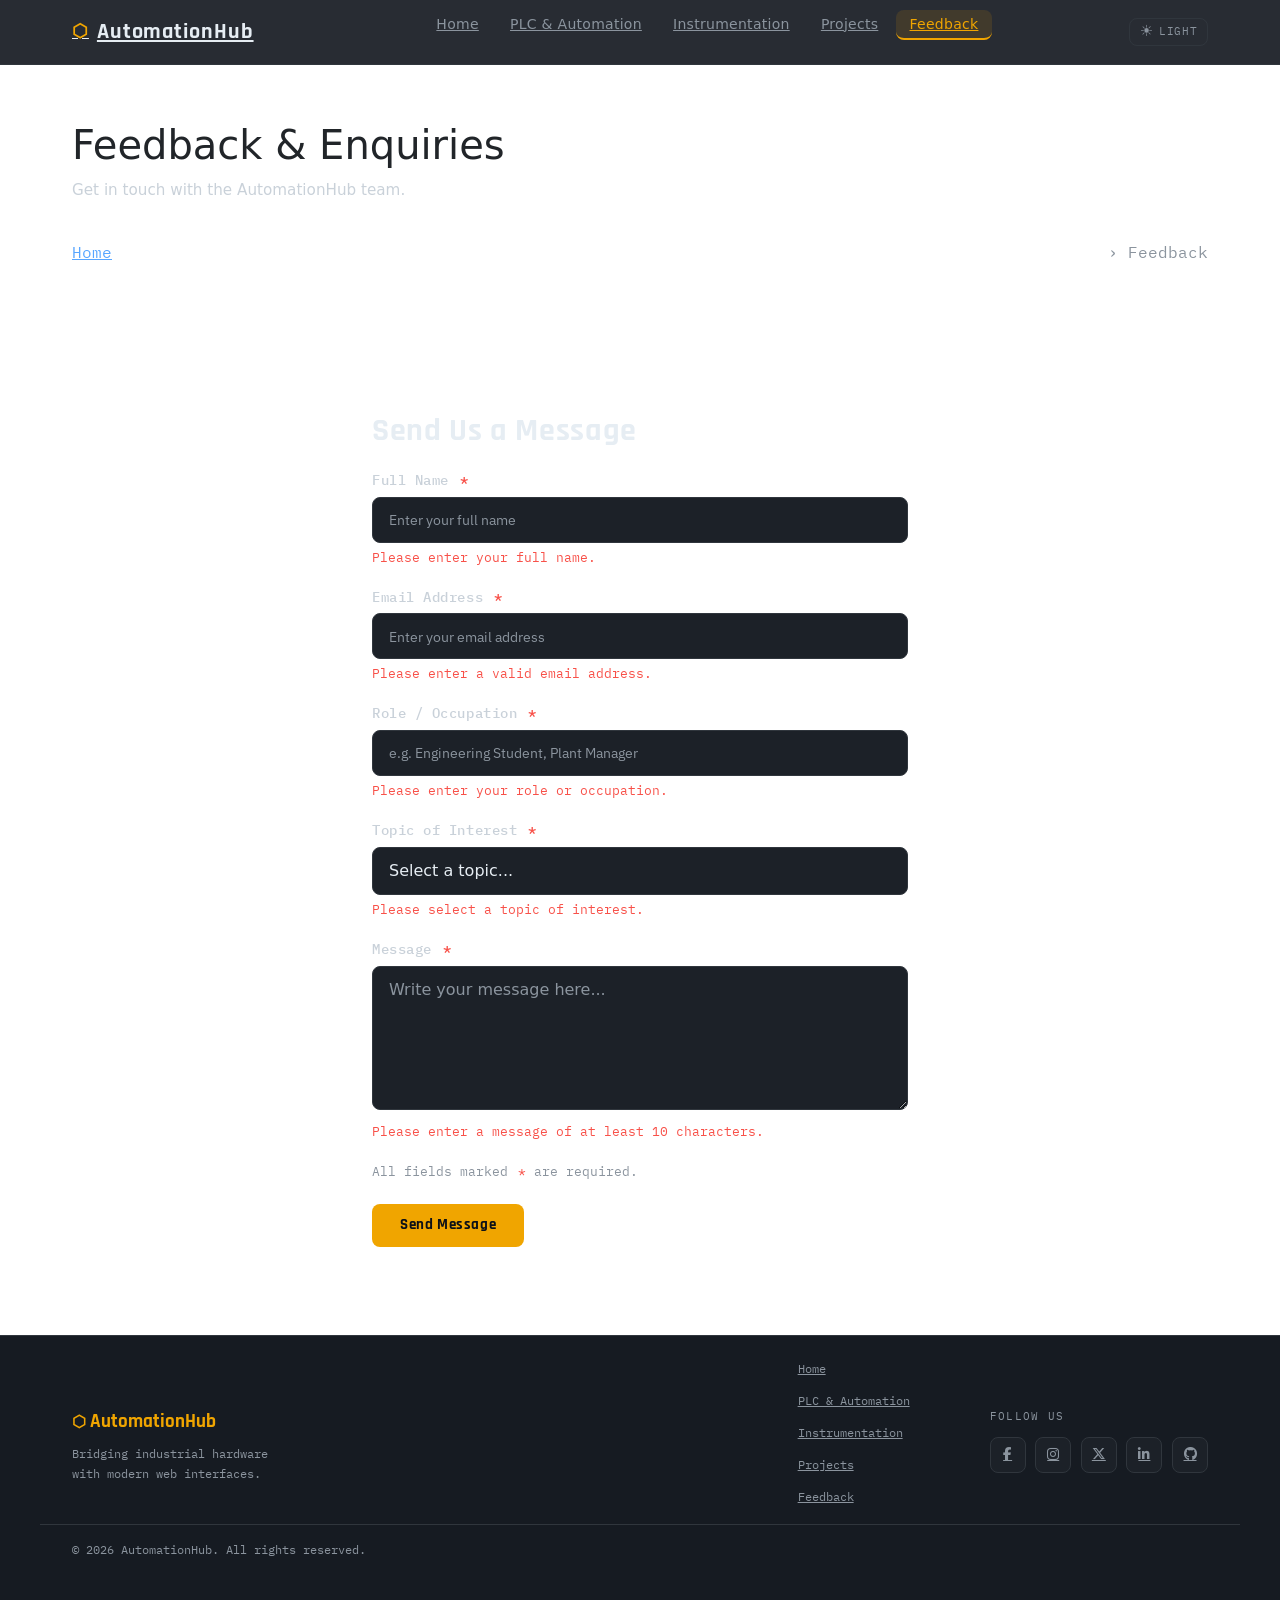
==== commit ade25870: "Add Bootstrap CSS to feedback.html" ====
--- a/feedback.html
+++ b/feedback.html
@@ -7,6 +7,7 @@
   <title>AutomationHub | Feedback</title>
   <link rel="stylesheet" href="assets/css/style.css">
   <link rel="stylesheet" href="https://cdnjs.cloudflare.com/ajax/libs/font-awesome/6.5.0/css/all.min.css">
+  <link rel="stylesheet" href="https://cdn.jsdelivr.net/npm/bootstrap@5.3.3/dist/css/bootstrap.min.css">
 </head>
 <body>
 
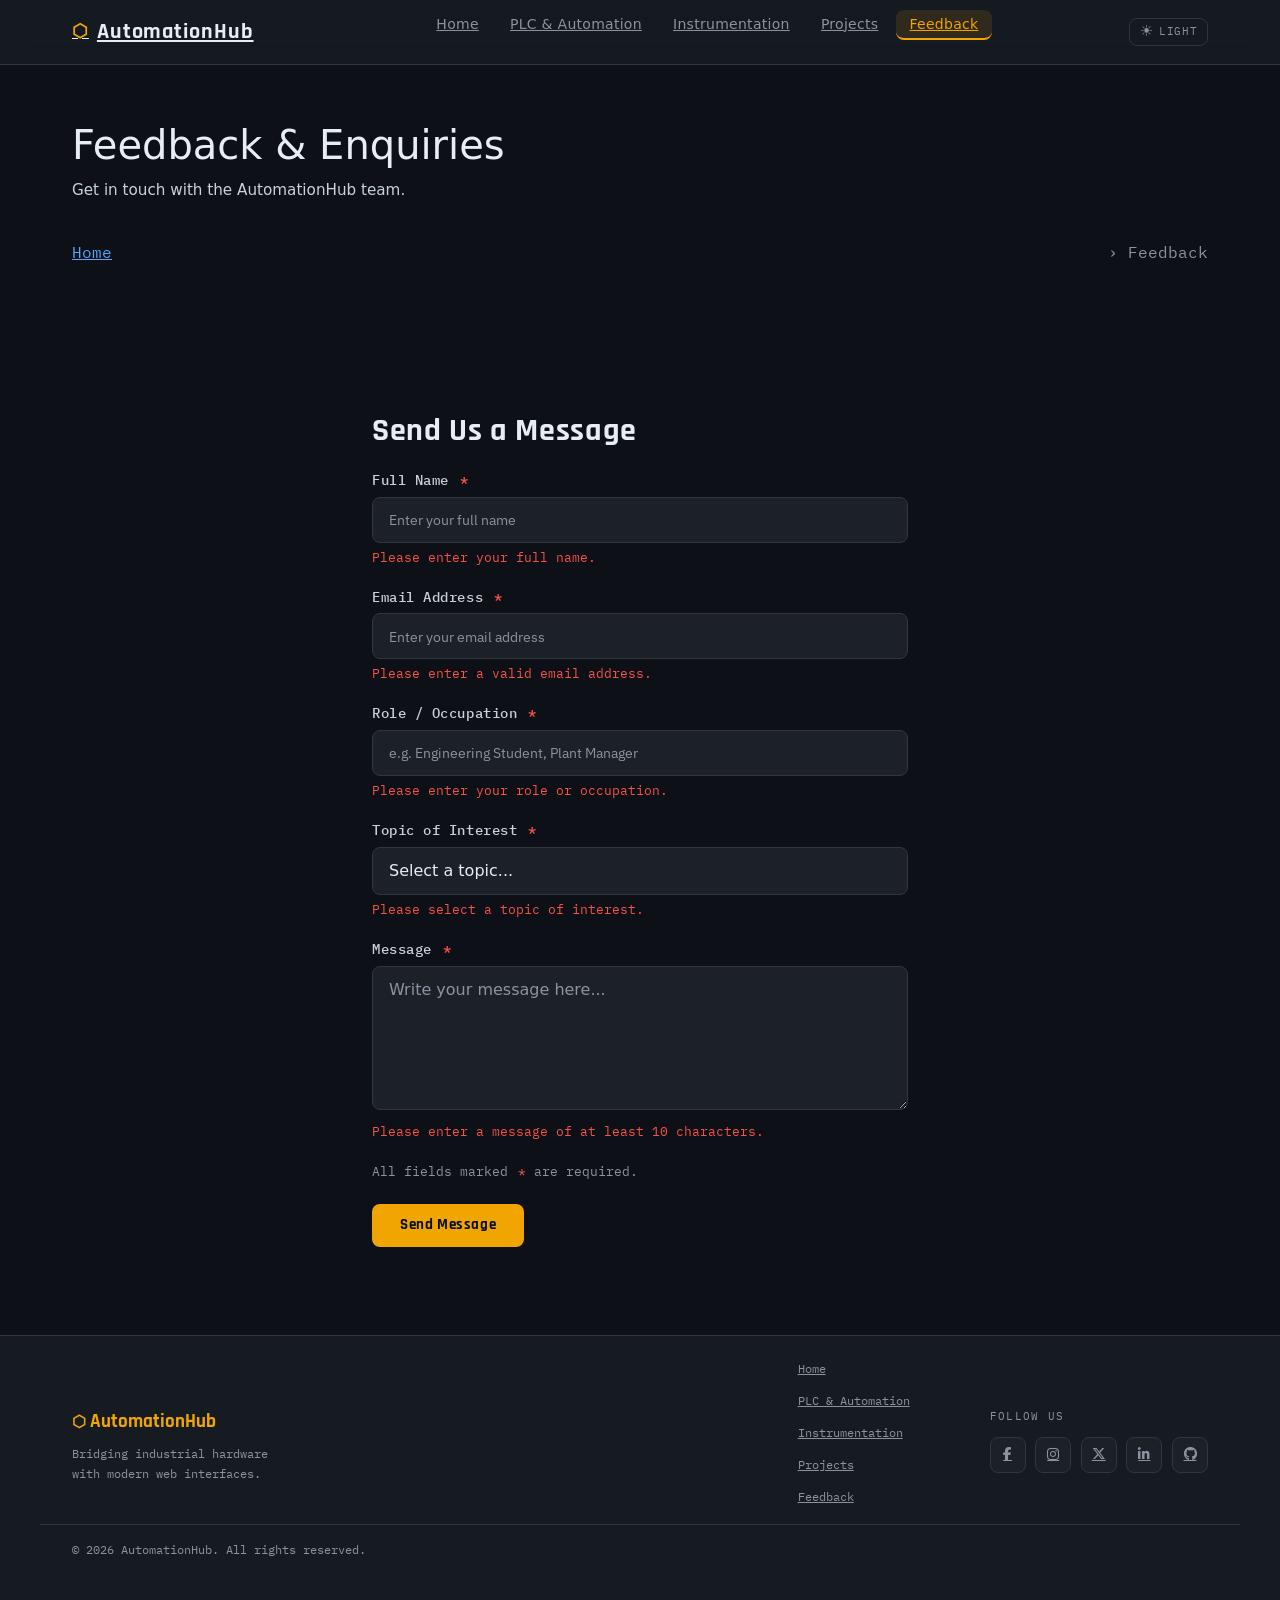
==== commit 77093f20: "Add Font Awesome stylesheet link to feedback.html" ====
--- a/feedback.html
+++ b/feedback.html
@@ -6,8 +6,9 @@
   <meta name="description" content="Contact AutomationHub - send feedback or enquiries">
   <title>AutomationHub | Feedback</title>
   <link rel="stylesheet" href="assets/css/style.css">
+  <link rel="stylesheet" href="https://cdn.jsdelivr.net/npm/bootstrap@5.3.3/dist/css/bootstrap.min.css">
   <link rel="stylesheet" href="https://cdnjs.cloudflare.com/ajax/libs/font-awesome/6.5.0/css/all.min.css">
-  <link rel="stylesheet" href="https://cdn.jsdelivr.net/npm/bootstrap@5.3.3/dist/css/bootstrap.min.css">
+  
 </head>
 <body>
 
--- a/assets/css/style.css
+++ b/assets/css/style.css
@@ -5,7 +5,10 @@
 ═══════════════════════════════════════════════════════════════ */
 
 @import url('https://fonts.googleapis.com/css2?family=Rajdhani:wght@400;500;600;700&family=IBM+Plex+Sans:wght@300;400;500;600&family=IBM+Plex+Mono:wght@400;500&display=swap');
-
+body {
+  background-color: var(--bg) !important;
+  color: var(--text) !important;
+}
 /* ── VARIABLES ── */
 :root {
   --bg:         #0d1117;
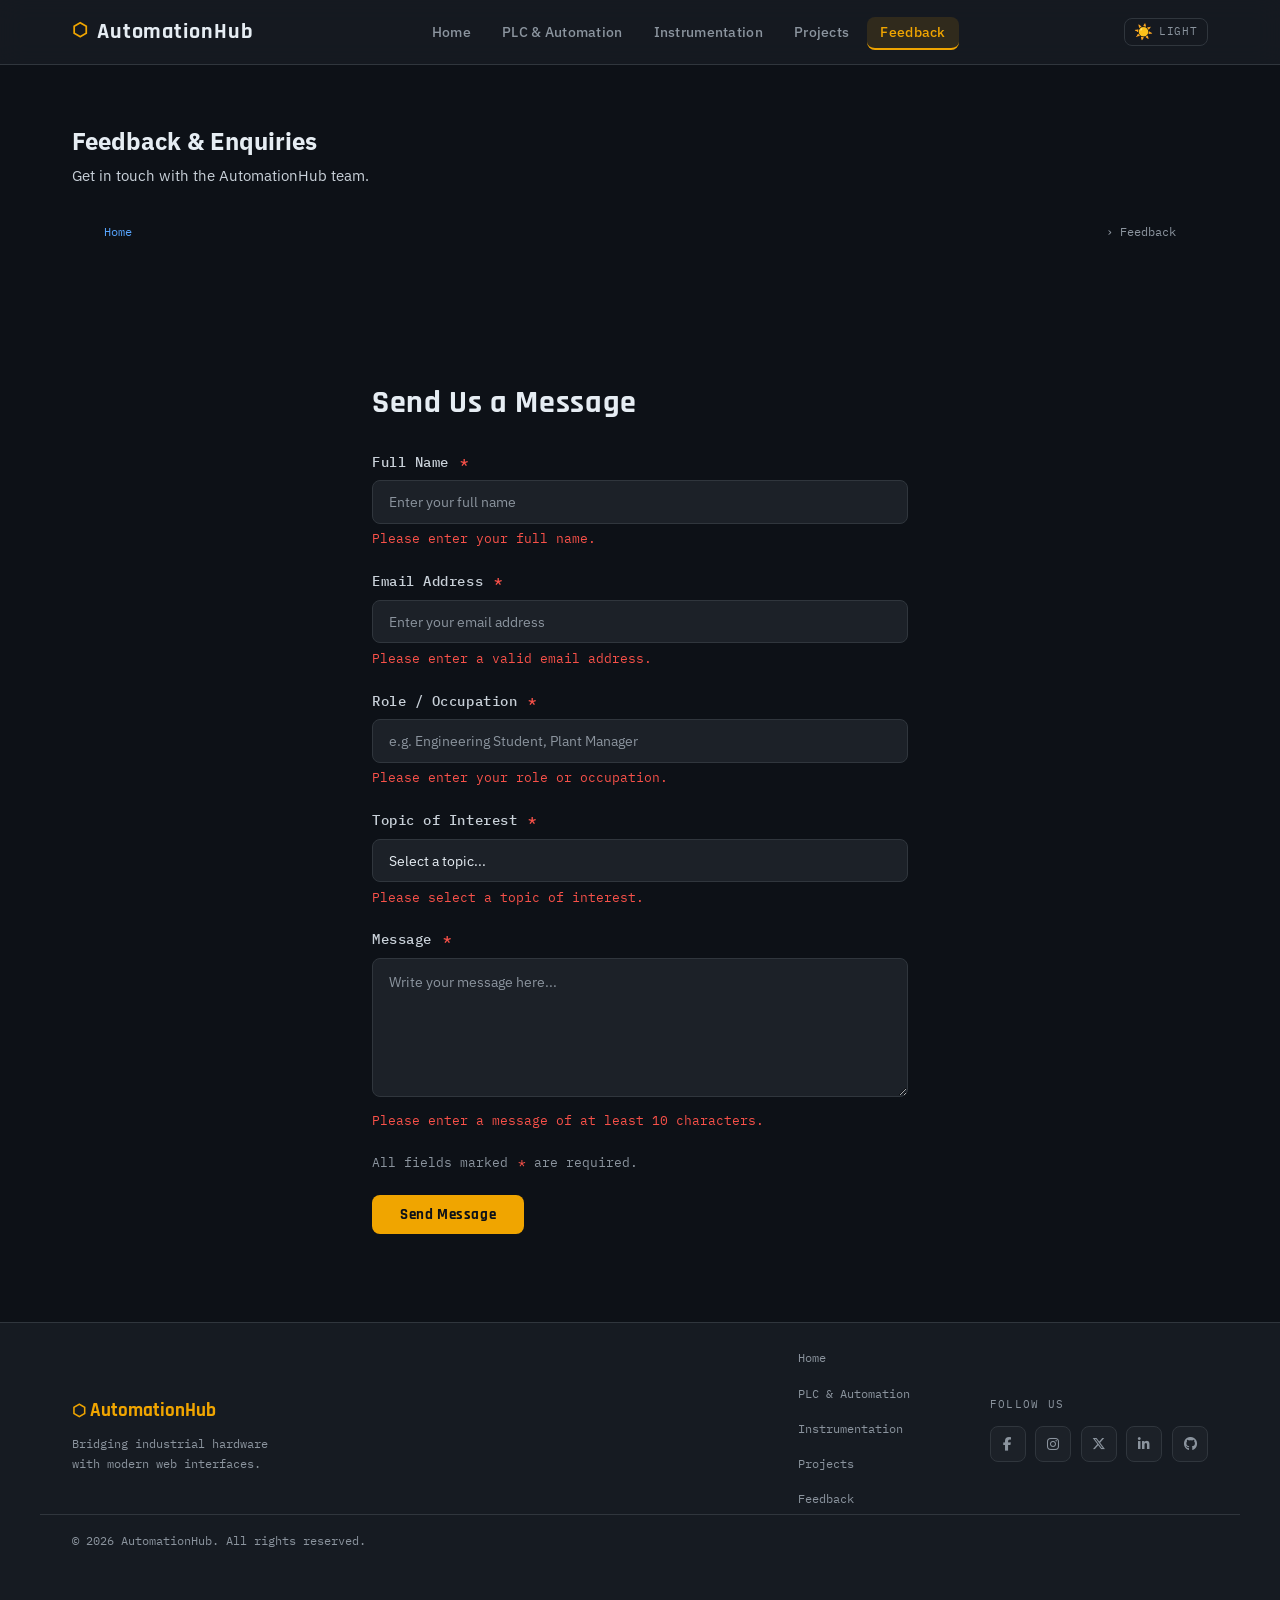
==== commit c3f2d217: "Remove Bootstrap CSS link from feedback.html" ====
--- a/feedback.html
+++ b/feedback.html
@@ -6,7 +6,6 @@
   <meta name="description" content="Contact AutomationHub - send feedback or enquiries">
   <title>AutomationHub | Feedback</title>
   <link rel="stylesheet" href="assets/css/style.css">
-  <link rel="stylesheet" href="https://cdn.jsdelivr.net/npm/bootstrap@5.3.3/dist/css/bootstrap.min.css">
   <link rel="stylesheet" href="https://cdnjs.cloudflare.com/ajax/libs/font-awesome/6.5.0/css/all.min.css">
   
 </head>
